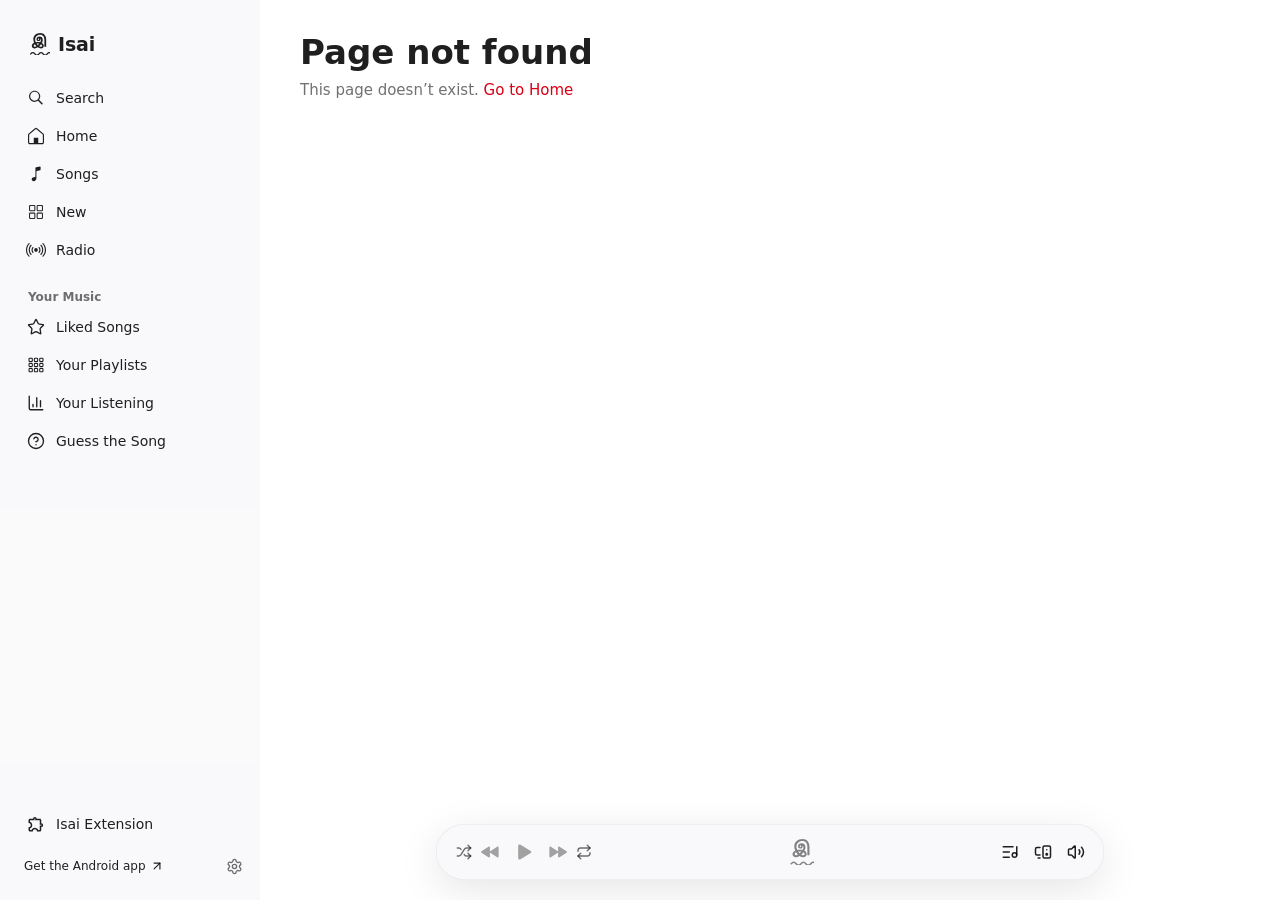
==== index.html @ 5832dcfd "Isai web 2026-10-23 00:16" ====
<!doctype html>
<html lang="en">
  <head>
    <meta http-equiv="Content-Security-Policy" content="default-src 'self'; script-src 'self' 'unsafe-eval'; style-src 'self' 'unsafe-inline' https://fonts.googleapis.com; font-src 'self' https://fonts.gstatic.com data:; img-src 'self' https: data: blob:; media-src 'self' https: data: blob:; connect-src 'self' https: wss: data: blob:; worker-src 'self'; manifest-src 'self'; object-src 'none'; base-uri 'self'; form-action 'self'" />
    <meta charset="UTF-8" />
    <meta name="viewport" content="width=device-width, initial-scale=1, viewport-fit=cover" />
    <meta name="color-scheme" content="light dark" />
    <meta name="theme-color" media="(prefers-color-scheme: dark)" content="#1f1f1f" />
    <meta name="theme-color" media="(prefers-color-scheme: light)" content="#ffffff" />
    <title>Isai</title>
    <link rel="icon" type="image/svg+xml" href="/favicon.svg" />
    <link rel="manifest" href="/manifest.webmanifest" />
    <link rel="apple-touch-icon" href="/apple-touch-icon.png" />
    <!-- DM Sans is the app's typeface (web/docs/apple-music-dom.md, "Font"). -->
    <link rel="preconnect" href="https://fonts.googleapis.com" />
    <link rel="preconnect" href="https://fonts.gstatic.com" crossorigin />
    <link
      rel="stylesheet"
      href="https://fonts.googleapis.com/css2?family=DM+Sans:ital,opsz,wght@0,9..40,400..800;1,9..40,400..800&display=swap"
    />
    <script type="module" crossorigin src="/assets/index-BmEjiTkC.js"></script>
    <link rel="modulepreload" crossorigin href="/assets/rolldown-runtime-BWaJ3C7D.js">
    <link rel="modulepreload" crossorigin href="/assets/dist-BekBpNsK.js">
    <link rel="modulepreload" crossorigin href="/assets/react-BjT6POu5.js">
    <link rel="modulepreload" crossorigin href="/assets/jsx-runtime-lTuChwRC.js">
    <link rel="modulepreload" crossorigin href="/assets/useExtension-DUNFI6ut.js">
    <link rel="modulepreload" crossorigin href="/assets/preload-helper-BLdHbfdN.js">
    <link rel="modulepreload" crossorigin href="/assets/bridge-DQ7b64Ub.js">
    <link rel="modulepreload" crossorigin href="/assets/react-Bv1lLsiI.js">
    <link rel="modulepreload" crossorigin href="/assets/trackLog-BA4Zm8AE.js">
    <link rel="modulepreload" crossorigin href="/assets/innertube-CN1Ocknt.js">
    <link rel="modulepreload" crossorigin href="/assets/api-Z9h-_KIB.js">
    <link rel="modulepreload" crossorigin href="/assets/queries-DYq49MrV.js">
    <link rel="modulepreload" crossorigin href="/assets/react-dom-UioNGCZW.js">
    <link rel="modulepreload" crossorigin href="/assets/edition-DqSXCDIF.js">
    <link rel="modulepreload" crossorigin href="/assets/PageHeader-C6pCsFaG.js">
    <link rel="modulepreload" crossorigin href="/assets/builder-D9g5JYfX.js">
    <link rel="modulepreload" crossorigin href="/assets/dist-Df2w4xOV.js">
    <link rel="modulepreload" crossorigin href="/assets/device-DNnLINBH.js">
    <link rel="modulepreload" crossorigin href="/assets/syncChat-BWKdo7ww.js">
    <link rel="modulepreload" crossorigin href="/assets/deviceFiles-B9itYxlZ.js">
    <link rel="modulepreload" crossorigin href="/assets/session-DkPbuRQI.js">
    <link rel="modulepreload" crossorigin href="/assets/itunesCovers-DrXc4N6b.js">
    <link rel="modulepreload" crossorigin href="/assets/vault-DdfOSHxe.js">
    <link rel="modulepreload" crossorigin href="/assets/remoteConfig-ESijDtoa.js">
    <link rel="modulepreload" crossorigin href="/assets/servers-BzI59NOd.js">
    <link rel="modulepreload" crossorigin href="/assets/groups-DG035CZy.js">
    <link rel="modulepreload" crossorigin href="/assets/libraryIndex-Cix1qabZ.js">
    <link rel="modulepreload" crossorigin href="/assets/tracks-F68sKYoa.js">
    <link rel="modulepreload" crossorigin href="/assets/player-BTY5sIR7.js">
    <link rel="modulepreload" crossorigin href="/assets/middleware-ZXcm-2wU.js">
    <link rel="modulepreload" crossorigin href="/assets/moves-BpI73kBv.js">
    <link rel="modulepreload" crossorigin href="/assets/isaiLibrary-DqVkXSFX.js">
    <link rel="modulepreload" crossorigin href="/assets/library-C-KoUWha.js">
    <link rel="modulepreload" crossorigin href="/assets/moods-DDMQsMny.js">
    <link rel="modulepreload" crossorigin href="/assets/bgm-BNmtYHOV.js">
    <link rel="modulepreload" crossorigin href="/assets/playLog-1j8yDSF-.js">
    <link rel="modulepreload" crossorigin href="/assets/home-CjwKKmZz.js">
    <link rel="modulepreload" crossorigin href="/assets/createLucideIcon-J1f6XgUJ.js">
    <link rel="modulepreload" crossorigin href="/assets/check-CktqT2jm.js">
    <link rel="modulepreload" crossorigin href="/assets/sync-DsJRLhhw.js">
    <link rel="modulepreload" crossorigin href="/assets/connect-3qHmEQGo.js">
    <link rel="modulepreload" crossorigin href="/assets/iconBase-DSIqpqqI.js">
    <link rel="modulepreload" crossorigin href="/assets/trackMatcher-CJU9-2m1.js">
    <link rel="modulepreload" crossorigin href="/assets/api-C-bXkwyz.js">
    <link rel="stylesheet" crossorigin href="/assets/PageHeader-CencFto_.css">
    <link rel="stylesheet" crossorigin href="/assets/index-B-OxbPzr.css">
  </head>
  <body>
    <div id="root"></div>
  </body>
</html>
---- assets/PageHeader-CencFto_.css ----
._header_13h1o_1{margin:0 var(--body-gutter);padding-top:32px}._title_13h1o_6{font:var(--header-emphasized)}
---- assets/index-B-OxbPzr.css ----
._block_h8o6i_1{background-color:var(--skeleton-fill);border-radius:4px;flex-shrink:0;position:relative;overflow:hidden}._block_h8o6i_1:after{content:"";background:linear-gradient(90deg, transparent 0, var(--skeleton-shimmer) 50%, transparent 100%);animation:1.6s ease-in-out infinite _shimmer_h8o6i_1;position:absolute;inset:0;transform:translate(-100%)}@keyframes _shimmer_h8o6i_1{to{transform:translate(100%)}}@media (prefers-reduced-motion:reduce){._block_h8o6i_1:after{animation:none;display:none}}._line_h8o6i_33{align-items:center;display:flex}._header_1e6j4_3{margin:0 var(--body-gutter) 40px;grid-template-columns:auto 1fr;align-items:end;column-gap:34px;padding-top:52px;display:grid}._artwork_1e6j4_12{width:270px}._headings_1e6j4_16{flex-direction:column;padding-bottom:4px;display:flex}._actions_1e6j4_22{gap:12px;margin-top:14px;display:flex}._rows_1e6j4_28{margin:0 var(--body-gutter)}._row_1e6j4_28{border-top:.5px solid var(--labelDivider);grid-template-columns:40px 1fr auto;align-items:center;height:46px;display:grid}._row_1e6j4_28:last-child{border-bottom:.5px solid var(--labelDivider)}._rowArtwork_1e6j4_44{grid-template-columns:52px 1fr auto;height:56px}@media (width<=999.98px){._artwork_1e6j4_12{width:220px}}@media (width<=483.98px){._header_1e6j4_3{grid-template-columns:1fr;justify-items:center;row-gap:16px;padding-top:16px}._headings_1e6j4_16{align-items:center}._artwork_1e6j4_12{width:min(270px,70vw)}}._hero_lra5r_1{aspect-ratio:1165/604;border-radius:0;width:100%;max-height:70vh}._searchField_lra5r_9{padding:12px var(--body-gutter);justify-content:center;display:flex}._categories_lra5r_15{margin:12px var(--body-gutter) 32px;grid-template-columns:repeat(4,1fr);gap:20px;display:grid}@media (width<=999.98px){._categories_lra5r_15{grid-template-columns:repeat(3,1fr)}}@media (width<=606.98px){._categories_lra5r_15{grid-template-columns:repeat(2,1fr)}}._sectionTitle_lra5r_34{margin:12px var(--body-gutter) 0}._section_1y509_8{padding-top:12px}._header_1y509_12{min-height:22px;margin:0 var(--body-gutter);font:var(--title-2-emphasized);align-items:center;display:flex}._body_1y509_20{position:relative}._list_1y509_24{--rows:1;--gap:20px;--row-gap:24px;--xs-width:144px;--cols-s:4;--cols-m:5;--cols-l:6;--cols-xl:6;--n:var(--cols-s);grid-auto-flow:column;grid-template-rows:repeat(var(--rows), max-content);grid-auto-columns:var(--xs-width);column-gap:10px;row-gap:var(--row-gap);padding:15px var(--body-gutter);scroll-padding-inline:var(--body-gutter);overscroll-behavior-x:none;scroll-snap-type:x mandatory;scroll-behavior:smooth;scrollbar-width:none;margin:-15px 0;display:grid;overflow:auto hidden}._list_1y509_24::-webkit-scrollbar{display:none}._list_1y509_24>*{scroll-snap-align:start;min-width:0}@media (width>=1000px){._list_1y509_24{column-gap:var(--gap);grid-auto-columns:calc((100% - (var(--n) - 1) * var(--gap)) / var(--n))}}@media (width>=1260px){._list_1y509_24{--n:var(--cols-m)}}@media (width>=1580px){._list_1y509_24{--n:var(--cols-l)}}@media (width>=1940px){._list_1y509_24{--n:var(--cols-xl)}}@media (prefers-reduced-motion:reduce){._list_1y509_24{scroll-behavior:auto}}._editorial_1y509_95{--xs-width:298px;--cols-s:2;--cols-m:2;--cols-l:3;--cols-xl:3}._square_1y509_104{--xs-width:144px;--cols-s:4;--cols-m:5;--cols-l:6;--cols-xl:6}._tracks_1y509_113{--rows:4;--row-gap:0px;--xs-width:270px;--cols-s:2;--cols-m:3;--cols-l:4;--cols-xl:4}._horizontal_1y509_124{--rows:2;--xs-width:298px;--cols-s:2;--cols-m:3;--cols-l:4;--cols-xl:4}._video_1y509_134{--xs-width:200px;--cols-s:3;--cols-m:4;--cols-l:5;--cols-xl:5}._circle_1y509_143{--xs-width:118px;--cols-s:6;--cols-m:8;--cols-l:10;--cols-xl:10}._square_1ginl_1,._video_1ginl_2,._circle_1ginl_3{flex-direction:column;display:flex}._caption_1ginl_8{flex-direction:column;gap:1px;margin-top:4px;display:flex}._circle_1ginl_3 ._caption_1ginl_8{align-items:center;margin-top:8px}._track_1ginl_20{grid-template-columns:40px 1fr;align-items:center;column-gap:12px;height:55px;padding:7.5px 14px 7.5px 0;display:grid}._trackText_1ginl_29{flex-direction:column;gap:1px;padding:0 4px;display:flex}._editorial_1ginl_36{flex-direction:column;display:flex}._editorialText_1ginl_41{flex-direction:column;margin:1px 0 15px;display:flex}._horizontal_1ginl_47{grid-template-columns:97px 1fr;align-items:center;column-gap:20px;display:grid}._scrim_pd9bo_3{z-index:var(--z-modal);background-color:var(--modalScrimColor);justify-content:center;align-items:flex-start;padding:12vh 16px 16px;animation:.12s ease-out _fade_pd9bo_1;display:flex;position:fixed;inset:0}@keyframes _fade_pd9bo_1{0%{opacity:0}}._panel_pd9bo_21{background-color:var(--pageBG,#1f1f1f);width:min(640px,100%);max-height:70vh;box-shadow:0 10px 40px var(--glassMaterialShadowColor);border-radius:14px;flex-direction:column;display:flex;overflow:hidden}._input_pd9bo_32{border:0;border-bottom:1px solid var(--systemQuaternary);width:100%;color:var(--systemPrimary);font:var(--title-3);background:0 0;outline:none;padding:16px 18px}._list_pd9bo_43{margin:0;padding:6px;list-style:none;overflow-y:auto}._item_pd9bo_50{text-align:left;width:100%;color:var(--systemPrimary);cursor:pointer;border-radius:8px;align-items:center;gap:12px;padding:8px 10px;display:flex}._item_pd9bo_50[aria-selected=true]{background-color:var(--keyColor);color:#fff}._item_pd9bo_50[aria-selected=true] ._kind_pd9bo_67,._item_pd9bo_50[aria-selected=true] ._sub_pd9bo_68{color:#fffc}._text_pd9bo_72{flex-direction:column;flex:1;min-width:0;display:flex}._title_pd9bo_79{font:var(--body);white-space:nowrap;text-overflow:ellipsis;overflow:hidden}._sub_pd9bo_68{font:var(--callout);color:var(--systemSecondary);white-space:nowrap;text-overflow:ellipsis;overflow:hidden}._kind_pd9bo_67{font:var(--footnote);color:var(--systemSecondary);flex:none}._hint_pd9bo_100{font:var(--footnote);color:var(--systemSecondary);padding:8px 16px 12px}._app_8i7l4_1{grid-template-rows:minmax(0,1fr) auto;height:100%;display:grid}._stage_8i7l4_7{min-height:0;position:relative;overflow:hidden}._scroll_8i7l4_15{padding-left:var(--web-navigation-width);scrollbar-gutter:stable;position:absolute;inset:0;overflow:hidden auto}._scroll_8i7l4_15[data-tint]{background-color:var(--page-tint);transition:background-color .3s ease-in}._scroll_8i7l4_15[data-tint=dark]{--systemPrimary:#ffffffeb;--systemSecondary:color-mix(in srgb, #fff 64%, var(--page-tint));--systemTertiary:color-mix(in srgb, #fff 40%, var(--page-tint));--labelDivider:#ffffff1f;--tracklistHoverColor:#ffffff14;--systemQuinary:#ffffff12;--systemQuaternary:#ffffff24;--button-pill-color:#000;--button-pill-background-color:#fff;--genericJoeColor:color-mix(in srgb, #fff 10%, var(--page-tint))}._scroll_8i7l4_15[data-tint=light]{--systemPrimary:#000000e0;--systemSecondary:color-mix(in srgb, #000 60%, var(--page-tint));--systemTertiary:color-mix(in srgb, #000 40%, var(--page-tint));--labelDivider:#0000001f;--tracklistHoverColor:#00000012;--systemQuinary:#0000000f;--systemQuaternary:#00000024;--button-pill-color:#fff;--button-pill-background-color:#000;--genericJoeColor:color-mix(in srgb, #000 8%, var(--page-tint));color:var(--systemPrimary)}._content_8i7l4_57{min-height:100%;padding-bottom:calc(var(--player-pill-height) + var(--player-bottom-offset) + 40px)}@media (width<=483.98px){._scroll_8i7l4_15{padding-left:0;padding-top:var(--mobile-top-bar-height)}}._banner_1pcxo_1{background-color:var(--keyColorBG);color:#fff;min-height:71px;z-index:var(--z-web-chrome);align-items:center;gap:16px;padding:12px 30px;display:flex;position:relative}._text_1pcxo_13{flex:1;min-width:0}._title_1pcxo_18{font:700 17px / 22px var(--font-family)}._detail_1pcxo_22{font:var(--callout-medium);opacity:.9;margin-top:2px}._action_1pcxo_28{flex-shrink:0}._button_1pcxo_32{border-radius:var(--radius-pill);color:#000;height:32px;font:var(--body-emphasized);white-space:nowrap;background-color:#fff;align-items:center;padding:0 16px;display:inline-flex}._button_1pcxo_32:hover{background-color:#ffffffe0}._close_1pcxo_48{color:#fff;opacity:.85;border-radius:50%;place-items:center;width:28px;height:28px;margin-right:-14px;display:grid}._close_1pcxo_48:hover{opacity:1;background-color:#ffffff26}@media (width<=483.98px){._banner_1pcxo_1{padding:12px 16px 12px 20px}._title_1pcxo_18{font:700 15px / 20px var(--font-family)}}._bar_1t5d0_1{display:none}@media (width<=483.98px){._bar_1t5d0_1{height:var(--mobile-top-bar-height);z-index:calc(var(--z-web-chrome) - 2);background-color:var(--glassMaterialBackground);-webkit-backdrop-filter:var(--glassMaterialBackdropFilter);grid-template-columns:44px 1fr 44px;align-items:center;padding:0 14px;display:grid;position:absolute;inset:0 0 auto}}._menu_1t5d0_21{border-radius:50%;place-items:center;width:44px;height:44px;display:grid}._logo_1t5d0_29{font:700 16px / 20px var(--font-family);justify-self:center;align-items:center;gap:6px;display:inline-flex}._mark_1t5d0_37{color:var(--systemPrimary)}._spacer_1t5d0_41{width:44px}._picker_qr38m_1{display:grid;position:relative}._popover_qr38m_6{z-index:2;isolation:isolate;flex-direction:column;gap:2px;width:280px;padding:8px;display:flex;position:absolute;bottom:calc(100% + 10px);right:-12px}._popover_qr38m_6:before{content:"";z-index:-1;background-color:var(--systemStandardThickMaterialSover);-webkit-backdrop-filter:saturate(2.2)blur(32px);box-shadow:0 0 0 .5px var(--vibrantDivider), 0 10px 40px var(--glassMaterialShadowColor);border-radius:12px;position:absolute;inset:0}._heading_qr38m_33{font:600 12px / 16px var(--font-family);color:var(--systemSecondary);padding:4px 8px 6px}._row_qr38m_39{text-align:start;width:100%;color:var(--systemPrimary);border-radius:8px;align-items:center;gap:10px;padding:8px;display:flex}._row_qr38m_39:hover{background-color:var(--systemQuinary,#7f7f7f1f)}._row_qr38m_39[aria-checked=true]{color:var(--keyColor)}._text_qr38m_58{flex-direction:column;flex:1;min-width:0;display:flex}._name_qr38m_65,._detail_qr38m_66{white-space:nowrap;text-overflow:ellipsis;overflow:hidden}._name_qr38m_65{font:600 13px / 17px var(--font-family)}._detail_qr38m_66{font:400 12px / 16px var(--font-family);color:var(--systemSecondary)}._empty_qr38m_81,._error_qr38m_82{font:400 12px / 16px var(--font-family);color:var(--systemSecondary);margin:0;padding:6px 8px 4px}._error_qr38m_82{color:var(--keyColor)}._test_qr38m_93{border-top:.5px solid var(--vibrantDivider);flex-direction:column;gap:4px;margin-top:4px;padding:8px 8px 4px;display:flex}._testButton_qr38m_102{font:600 12px / 16px var(--font-family);color:var(--keyColor);align-self:flex-start}._testButton_qr38m_102:disabled{color:var(--systemSecondary)}._result_qr38m_112{font:400 12px / 16px var(--font-family);color:var(--systemSecondary)}._empty_1l5zu_1{height:100%;color:var(--systemTertiary);place-items:center;display:grid}._lcd_1l5zu_8{grid-template-columns:34px minmax(0,1fr);align-items:center;column-gap:8px;height:100%;padding-bottom:6px;display:grid;position:relative}._artwork_1l5zu_18{background-color:var(--genericJoeColor);border-radius:6px;width:34px;height:34px;overflow:hidden}._artwork_1l5zu_18 img{object-fit:cover;opacity:0;width:100%;height:100%;transition:opacity .2s ease-in}._artwork_1l5zu_18 img[data-loaded]{opacity:1}._meta_1l5zu_38{flex-direction:column;min-width:0;display:flex}._title_1l5zu_44,._subtitle_1l5zu_45{white-space:nowrap;text-overflow:ellipsis;overflow:hidden}._title_1l5zu_44{font:600 13px / 16px var(--font-family)}._subtitle_1l5zu_45{font:var(--callout-medium);color:var(--systemSecondary)}._error_1l5zu_60{color:var(--keyColor)}._scrubber_1l5zu_65{cursor:pointer;touch-action:none;height:14px;position:absolute;bottom:0;left:0;right:0}._progress_1l5zu_75{background-color:var(--systemQuaternary);border-radius:1px;height:2px;transition:height .1s ease-in,left .1s ease-in,right .1s ease-in;position:absolute;bottom:6px;left:0;right:0;overflow:hidden}._track_1l5zu_90{--progress:0;transform-origin:0;width:100%;height:100%;transform:scaleX(var(--progress));background-color:var(--systemSecondary)}._lcd_1l5zu_8:hover ._progress_1l5zu_75,._scrubber_1l5zu_65[data-dragging] ._progress_1l5zu_75{height:4px;bottom:5px;left:34px;right:34px}._time_1l5zu_112{width:30px;font:500 10px / 12px var(--font-family);font-variant-numeric:tabular-nums;color:var(--systemSecondary);opacity:0;pointer-events:none;transition:opacity .1s ease-in;position:absolute;bottom:2px}._elapsed_1l5zu_124{text-align:start;left:0}._remaining_1l5zu_129{text-align:end;right:0}._lcd_1l5zu_8:hover ._time_1l5zu_112,._scrubber_1l5zu_65[data-dragging] ._time_1l5zu_112{opacity:1}._badge_1l5zu_140{letter-spacing:.02em;vertical-align:1px;color:var(--systemSecondary);white-space:nowrap;border:1px solid;border-radius:3px;margin-inline-start:6px;padding:0 4px;font-size:9px;font-weight:600;line-height:13px;display:inline-block}._bar_16f4w_1{left:var(--web-navigation-width);right:0;bottom:var(--player-bottom-offset);z-index:calc(var(--z-web-chrome) - 1);pointer-events:none;transition:padding-inline-end var(--duration-panel) var(--ease-out-panel);justify-content:center;padding:0 20px;display:flex;position:absolute}._bar_16f4w_1[data-panel-open=true]{padding-inline-end:calc(var(--side-panel-width) + 20px)}._pill_16f4w_19{width:min(668px,100%);height:var(--player-pill-height);border-radius:var(--radius-pill);pointer-events:auto;isolation:isolate;grid-template-columns:152px minmax(180px,427px) minmax(57px,auto);align-items:center;padding:0 16px;display:grid;position:relative}._pill_16f4w_19:before,._pill_16f4w_19:after{content:"";border-radius:inherit;pointer-events:none;position:absolute;inset:0}._pill_16f4w_19:before{z-index:-1;background-color:var(--glassMaterialBackground);-webkit-backdrop-filter:saturate(2.2)blur(16px);box-shadow:0 10px 40px var(--glassMaterialShadowColor)}._pill_16f4w_19:after{box-shadow:inset .5px .5px 0 var(--glassMaterialInnerStroke), inset .5px -.5px 0 var(--glassMaterialInnerStroke), inset -.5px .5px 0 var(--glassMaterialInnerStroke), inset -.5px -.5px 0 var(--glassMaterialInnerStroke);opacity:var(--glassMaterialInnerStrokeAlpha)}._controls_16f4w_59{justify-content:space-between;align-items:center;padding-right:8px;display:flex}._main_16f4w_66{align-items:center;gap:6px;display:flex}._controls_16f4w_59 button{color:var(--systemPrimary);border-radius:6px;place-items:center;display:grid}._controls_16f4w_59 button:disabled{opacity:.4}._small_16f4w_83{width:24px;height:24px;color:var(--systemSecondary)!important}._small_16f4w_83[aria-pressed=true]{color:var(--keyColor)!important}._skip_16f4w_94,._play_16f4w_99{width:28px;height:28px}._lcd_16f4w_104{min-width:0;height:100%;padding:0 16px}._actions_16f4w_110{justify-content:flex-end;align-items:center;gap:9px;display:flex}._action_16f4w_110{width:24px;height:28px;color:var(--systemPrimary);border-radius:4px;place-items:center;display:grid}._action_16f4w_110[aria-pressed=true]{color:var(--keyColor)}._volume_16f4w_131{display:grid;position:relative}._volumePopover_16f4w_136{padding:12px 14px 14px;position:absolute;bottom:100%;right:-12px}._volumePopover_16f4w_136:before{content:"";z-index:-1;background-color:var(--systemStandardThickMaterialSover);-webkit-backdrop-filter:saturate(2.2)blur(32px);box-shadow:0 0 0 .5px var(--vibrantDivider), 0 10px 40px var(--glassMaterialShadowColor);border-radius:12px;position:absolute;inset:0 0 4px}._slider_16f4w_157{appearance:none;cursor:pointer;background:0 0;width:120px;height:16px;margin:0;display:block}._slider_16f4w_157::-webkit-slider-runnable-track{background:linear-gradient(to right, var(--systemPrimary) var(--fill), var(--systemQuaternary) var(--fill));border-radius:2px;height:4px}._slider_16f4w_157::-moz-range-track{background:linear-gradient(to right, var(--systemPrimary) var(--fill), var(--systemQuaternary) var(--fill));border-radius:2px;height:4px}._slider_16f4w_157::-webkit-slider-thumb{appearance:none;background:#fff;border-radius:50%;width:12px;height:12px;margin-top:-4px;box-shadow:0 0 2px #0006}._slider_16f4w_157::-moz-range-thumb{background:#fff;border:0;border-radius:50%;width:12px;height:12px;box-shadow:0 0 2px #0006}._lcd_16f4w_104[data-openable]{cursor:pointer}._mini_16f4w_203{display:none}@media (width<=483.98px){._bar_16f4w_1{padding:0 8px;left:0}._pill_16f4w_19{display:none}._mini_16f4w_203{pointer-events:auto;isolation:isolate;border-radius:14px;align-items:center;gap:4px;width:100%;height:56px;padding:0 6px 0 8px;display:flex;position:relative}._mini_16f4w_203:before{content:"";z-index:-1;border-radius:inherit;background-color:var(--glassMaterialBackground);-webkit-backdrop-filter:saturate(2.2)blur(16px);box-shadow:0 10px 40px var(--glassMaterialShadowColor);position:absolute;inset:0}}._miniOpen_16f4w_243{text-align:start;min-width:0;color:var(--systemPrimary);flex:1;align-items:center;gap:10px;display:flex}._miniArt_16f4w_253{background-color:var(--genericJoeColor);border-radius:6px;flex:none;width:40px;height:40px;overflow:hidden}._miniArt_16f4w_253 img{object-fit:cover;width:100%;height:100%}._miniText_16f4w_268{flex-direction:column;min-width:0;display:flex}._miniTitle_16f4w_274,._miniArtist_16f4w_275{white-space:nowrap;text-overflow:ellipsis;overflow:hidden}._miniTitle_16f4w_274{font:600 14px / 18px var(--font-family)}._miniArtist_16f4w_275{font:var(--callout);color:var(--systemSecondary)}._miniButton_16f4w_290{width:40px;height:40px;color:var(--systemPrimary);border-radius:50%;flex:none;place-items:center;display:grid}._miniButton_16f4w_290:disabled{opacity:.4}._scrim_px8f6_3{z-index:calc(var(--z-contextual-menus) - 1);position:fixed;inset:0}._menu_px8f6_9{z-index:var(--z-contextual-menus);background-color:var(--systemStandardThickMaterialSover);-webkit-backdrop-filter:saturate(2.2)blur(32px);min-width:185px;max-width:300px;box-shadow:0 0 0 .5px var(--vibrantDivider), 0 10px 40px var(--glassMaterialShadowColor);border-radius:10px;padding:5px;animation:.12s ease-out _menuIn_px8f6_1;position:fixed;overflow-y:auto}@keyframes _menuIn_px8f6_1{0%{opacity:0;transform:scale(.97)}}._item_px8f6_33{width:100%;min-height:28px;font:400 13px / 16px var(--font-family);color:var(--systemPrimary);text-align:start;border-radius:5px;align-items:center;gap:8px;padding:4px 8px;display:flex}._item_px8f6_33:hover:not(:disabled),._item_px8f6_33:focus-visible{background-color:var(--systemQuinary);outline:none}._item_px8f6_33:disabled{color:var(--systemTertiary)}._item_px8f6_33[data-destructive]{color:var(--contextMenuOverrideTextColor)}._check_px8f6_60{width:14px;color:var(--keyColor);flex:none;place-items:center;display:inline-grid}._icon_px8f6_68{width:20px;color:var(--systemSecondary);flex:none;place-items:center;display:inline-grid}._label_px8f6_76{text-overflow:ellipsis;white-space:nowrap;flex:1;min-width:0;overflow:hidden}._trailing_px8f6_84{color:var(--systemSecondary);flex:none}._separator_px8f6_89{border-top:.5px solid var(--vibrantDivider);margin:5px 8px}._header_px8f6_94{font:600 11px / 14px var(--font-family);color:var(--systemSecondary);padding:6px 8px 4px}._scrim_1i5ho_3{z-index:var(--z-modal);background-color:var(--modalScrimColor);place-items:center;animation:.15s ease-out _fade_1i5ho_1;display:grid;position:fixed;inset:0}@keyframes _fade_1i5ho_1{0%{opacity:0}}._dialog_1i5ho_19{background-color:var(--pageBG,#1f1f1f);width:min(520px,100vw - 32px);max-height:min(720px,100vh - 48px);box-shadow:0 10px 40px var(--glassMaterialShadowColor);border-radius:14px;flex-direction:column;animation:.2s ease-out _zoom_1i5ho_1;display:flex}@keyframes _zoom_1i5ho_1{0%{transform:scale(.97)}}._header_1i5ho_36{justify-content:space-between;align-items:center;padding:18px 20px 8px;display:flex}._header_1i5ho_36 h2{font:var(--title-2-emphasized)}._close_1i5ho_47{background-color:var(--modalCloseButtonBGColor,#333336);width:30px;height:30px;color:var(--systemSecondary);border-radius:50%;place-items:center;display:grid}._body_1i5ho_57{padding:0 20px 20px;overflow-y:auto}._section_1i5ho_62{font:var(--subhead-emphasized);text-transform:uppercase;color:var(--systemSecondary);margin:18px 4px 6px}._note_1i5ho_69{font:var(--callout);color:var(--systemSecondary);margin:0 4px 8px}._group_1i5ho_75{background-color:var(--systemQuinary);border-radius:10px;overflow:hidden}._row_1i5ho_81{align-items:center;gap:8px;padding:8px 10px 8px 12px;display:flex}._row_1i5ho_81+._row_1i5ho_81{border-top:.5px solid var(--labelDivider)}._toggle_1i5ho_92{cursor:pointer;flex:1;align-items:center;gap:10px;min-width:0;display:flex}._toggle_1i5ho_92 input{accent-color:var(--keyColor);width:16px;height:16px}._text_1i5ho_107{flex-direction:column;min-width:0;display:flex}._name_1i5ho_113{font:var(--body-emphasized)}._detail_1i5ho_117{font:var(--callout);color:var(--systemSecondary);text-overflow:ellipsis;white-space:nowrap;overflow:hidden}._moves_1i5ho_125{gap:2px;display:flex}._moves_1i5ho_125 button{width:26px;height:26px;color:var(--systemSecondary);border-radius:6px;place-items:center;display:grid}._moves_1i5ho_125 button:hover:not(:disabled){background-color:var(--systemQuaternary)}._moves_1i5ho_125 button:disabled{opacity:.3}._access_1i5ho_147{align-items:center;gap:12px;display:flex}._button_1i5ho_153{background-color:var(--keyColor);color:#fff;font:var(--callout-emphasized);border-radius:14px;flex:none;padding:6px 14px}._input_1i5ho_162{background-color:var(--systemQuinary);width:100%;color:var(--systemPrimary);font:var(--body);border:0;border-radius:10px;padding:8px 12px}._reset_1i5ho_172{font:var(--callout-emphasized);color:var(--keyColor);margin-top:18px}._frame_4bcwu_1{background-color:var(--genericJoeColor);isolation:isolate;width:100%;position:relative;overflow:hidden}._frame_4bcwu_1:after{content:"";border-radius:inherit;pointer-events:none;box-shadow:inset .5px .5px 0 var(--containerInnerStroke), inset .5px -.5px 0 var(--containerInnerStroke), inset -.5px .5px 0 var(--containerInnerStroke), inset -.5px -.5px 0 var(--containerInnerStroke);opacity:var(--containerInnerStrokeAlpha);position:absolute;inset:0}._image_4bcwu_23{object-fit:cover;opacity:0;width:100%;height:100%;transition:opacity .25s ease-in;position:absolute;inset:0}._image_4bcwu_23[data-loaded]{opacity:1}._header_gayut_3{align-items:center;gap:6px;padding:23px 20px 12px;display:flex}._heading_gayut_10{font:var(--title-2-emphasized);flex:1}._clear_gayut_15{font:400 15px / 20px var(--font-family);color:var(--keyColor);margin-right:4px}._autoplay_gayut_21,._options_gayut_22{width:28px;height:28px;color:var(--systemSecondary);border-radius:6px;place-items:center;display:grid}._autoplay_gayut_21:hover,._options_gayut_22:hover{background-color:var(--systemQuinary)}._autoplay_gayut_21[aria-pressed=true]{color:var(--keyColor)}._from_gayut_40{font:var(--callout);color:var(--systemSecondary);text-overflow:ellipsis;white-space:nowrap;padding:0 20px 8px;overflow:hidden}._scroll_gayut_49{scrollbar-width:thin;flex:1;min-height:0;padding:0 8px 120px;overflow-y:auto}._list_gayut_57{flex-direction:column;display:flex}._section_gayut_62{font:var(--callout-emphasized);align-items:center;gap:6px;margin:18px 10px 2px;display:flex}._sectionDetail_gayut_70{font:var(--callout);color:var(--systemSecondary);margin:0 10px 8px}._row_gayut_77{border-radius:6px;grid-template-columns:40px minmax(0,1fr) 40px;align-items:center;column-gap:12px;height:55px;padding:0 10px;display:grid;position:relative}._row_gayut_77:hover{background-color:var(--systemQuinary)}._row_gayut_77[data-dragging]{opacity:.4}._row_gayut_77[data-over]:before{content:"";border-top:2px solid var(--keyColor);position:absolute;top:-1px;left:10px;right:10px}._art_gayut_105{width:40px;height:40px;position:relative}._remove_gayut_112{background-color:var(--systemStandardThickMaterialSover);-webkit-backdrop-filter:blur(10px);backdrop-filter:blur(10px);width:22px;height:22px;color:var(--systemPrimary);border-radius:50%;place-items:center;display:none;position:absolute;top:-6px;left:-6px;box-shadow:0 1px 3px #0004}._row_gayut_77:hover ._remove_gayut_112{display:grid}._text_gayut_131{text-align:start;flex-direction:column;min-width:0;display:flex}._title_gayut_138,._subtitle_gayut_139{text-overflow:ellipsis;white-space:nowrap;font:400 13px / 16px var(--font-family);overflow:hidden}._title_gayut_138{color:var(--systemPrimary)}._subtitle_gayut_139{color:var(--systemSecondary)}._end_gayut_154{place-items:center end;display:grid;position:relative}._duration_gayut_160{font:400 13px / 16px var(--font-family);font-variant-numeric:tabular-nums;color:var(--systemSecondary)}._more_gayut_166{width:28px;height:28px;color:var(--keyColor);border-radius:50%;place-items:center;margin:auto 0;display:none;position:absolute;inset:0 0 0 auto}._row_gayut_77:hover ._more_gayut_166,._more_gayut_166[data-open]{display:grid}._row_gayut_77:hover ._duration_gayut_160{visibility:hidden}._row_gayut_77:has(._more_gayut_166[data-open]) ._duration_gayut_160{visibility:hidden}._empty_gayut_188{text-align:center;font:var(--callout);color:var(--systemSecondary);flex-direction:column;flex:1;justify-content:center;align-items:center;gap:12px;padding:0 24px 80px;display:flex}._emptyTitle_gayut_201{font:var(--callout-emphasized)}._view_o1faw_3{z-index:calc(var(--z-contextual-menus) - 2);isolation:isolate;color:#ffffffeb;background-color:var(--np-tint);--lightningcss-light: ;--lightningcss-dark:initial;color-scheme:dark;--systemPrimary:#ffffffeb;--systemSecondary:#ffffffa3;--systemTertiary:#fff6;--systemQuaternary:#ffffff1a;--systemQuinary:#ffffff0d;--keyColor:#fa586a;--labelDivider:#ffffff1a;--vibrantDivider:#ebebf530;--tracklistHoverColor:#ffffff0f;--glassMaterialBackground:#0000002e;--systemStandardThickMaterialSover:#282828e6;flex-direction:column;transition:transform .12s ease-out;animation:.28s cubic-bezier(.2,.8,.2,1) _rise_o1faw_1;display:flex;position:fixed;inset:0;overflow:clip}@keyframes _rise_o1faw_1{0%{transform:translateY(100%)}}._backdrop_o1faw_39{z-index:-2;object-fit:cover;filter:blur(60px)saturate(1.4);opacity:.7;width:120%;height:120%;position:absolute;inset:-10%}._scrim_o1faw_50{z-index:-1;background:linear-gradient(#0000004d 0%,#00000080 60%,#000000a6 100%);position:absolute;inset:0}._header_o1faw_57{touch-action:none;z-index:1;flex:none;grid-template-columns:44px 1fr 44px;align-items:center;padding:14px 18px 4px;display:grid;position:relative}._from_o1faw_68{text-align:center;flex-direction:column;align-items:center;min-width:0;display:flex}._fromLabel_o1faw_76{font:600 11px / 14px var(--font-family);letter-spacing:.06em;text-transform:uppercase;color:#ffffffa3}._fromTitle_o1faw_83{white-space:nowrap;text-overflow:ellipsis;max-width:100%;font:var(--title-3-emphasized);overflow:hidden}._icon_o1faw_91{color:#ffffffeb;border-radius:50%;place-items:center;width:40px;height:40px;display:grid}button._icon_o1faw_91:hover{background-color:#ffffff14}._icon_o1faw_91[aria-pressed=true]{color:var(--keyColor)}._body_o1faw_108{flex:1;grid-template-columns:minmax(320px,1fr) minmax(340px,1fr);gap:clamp(24px,5vw,80px);min-height:0;padding:8px clamp(24px,6vw,96px) 28px;display:grid}._player_o1faw_117{flex-direction:column;justify-content:center;justify-self:end;gap:18px;width:100%;max-width:520px;min-height:0;display:flex}._artwork_o1faw_128{aspect-ratio:1;color:#fff6;background-color:#ffffff14;border-radius:12px;flex:none;align-self:center;place-items:center;width:max(120px,min(100%,56vh,100dvh - 400px));display:grid;overflow:hidden;box-shadow:0 24px 60px #0006}._artwork_o1faw_128 img{object-fit:cover;width:100%;height:100%}._meta_o1faw_149{align-items:flex-start;gap:12px;display:flex}._text_o1faw_155{flex:1;min-width:0}._title_o1faw_160{white-space:nowrap;text-overflow:ellipsis;font:var(--large-title-emphasized);margin:0;overflow:hidden}._artist_o1faw_168{white-space:nowrap;text-overflow:ellipsis;font:var(--title-2);color:#ffffffb8;margin:2px 0 0;overflow:hidden}._error_o1faw_177{color:var(--keyColor)}._detail_o1faw_181{font:600 11px / 14px var(--font-family);letter-spacing:.03em;color:#ffffff8c;margin:6px 0 0}._hit_o1faw_189{cursor:pointer;touch-action:none;padding:8px 0}._line_o1faw_195{background-color:#fff3;border-radius:2px;height:4px;transition:height .1s ease-in;overflow:hidden}._scrubber_o1faw_203[data-dragging] ._line_o1faw_195,._hit_o1faw_189:hover ._line_o1faw_195{height:8px}._fill_o1faw_208{--progress:0;transform-origin:0;height:100%;transform:scaleX(var(--progress));background-color:#ffffffeb}._times_o1faw_216{font:500 11px / 14px var(--font-family);font-variant-numeric:tabular-nums;color:#ffffff8c;justify-content:space-between;display:flex}._transport_o1faw_224{justify-content:space-between;align-items:center;padding:0 4px;display:flex}._transport_o1faw_224 button{color:#ffffffeb;border-radius:50%;place-items:center;display:grid}._transport_o1faw_224 button:disabled{opacity:.4}._toggle_o1faw_242{width:40px;height:40px;color:#ffffffa3!important}._toggle_o1faw_242[aria-pressed=true]{color:var(--keyColor)!important}._skip_o1faw_252{width:56px;height:56px}._play_o1faw_117{background-color:#ffffffeb;width:68px;height:68px;color:#000000e0!important}._footer_o1faw_264{justify-content:space-between;align-items:center;gap:16px;display:flex}._volume_o1faw_271{flex:1;align-items:center;gap:6px;max-width:260px;display:flex}._slider_o1faw_279{appearance:none;cursor:pointer;background:0 0;flex:1;height:16px;margin:0}._slider_o1faw_279::-webkit-slider-runnable-track{background:linear-gradient(to right, #ffffffeb var(--fill), #fff3 var(--fill));border-radius:2px;height:4px}._slider_o1faw_279::-moz-range-track{background:linear-gradient(to right, #ffffffeb var(--fill), #fff3 var(--fill));border-radius:2px;height:4px}._slider_o1faw_279::-webkit-slider-thumb{appearance:none;background:#fff;border-radius:50%;width:12px;height:12px;margin-top:-4px}._slider_o1faw_279::-moz-range-thumb{background:#fff;border:0;border-radius:50%;width:12px;height:12px}._paneButtons_o1faw_318{gap:4px;display:none}._pane_o1faw_318{background-color:#0000002e;border-radius:16px;flex-direction:column;width:100%;max-width:560px;min-height:0;display:flex;overflow:hidden}._tabs_o1faw_334{background-color:#ffffff14;border-radius:10px;flex:none;gap:4px;margin:12px 12px 0;padding:3px;display:flex}._tabs_o1faw_334 button{font:var(--callout-emphasized);color:#ffffffa3;border-radius:8px;flex:1;padding:6px 0}._tabs_o1faw_334 button[aria-selected=true]{color:#ffffffeb;background-color:#ffffff29}._paneBody_o1faw_357{isolation:isolate;flex-direction:column;flex:1;min-height:0;display:flex;position:relative}@media (width<=899.98px){._body_o1faw_108{grid-template-rows:minmax(0,1fr);grid-template-columns:1fr;padding:4px 20px 20px}._player_o1faw_117{justify-content:flex-end;justify-self:center}._paneButtons_o1faw_318{display:flex}._pane_o1faw_318{display:none}._view_o1faw_3[data-pane] ._body_o1faw_108{grid-template-rows:minmax(0,1fr) auto;gap:12px}._view_o1faw_3[data-pane] ._pane_o1faw_318{grid-row:1;justify-self:center;display:flex}._view_o1faw_3[data-pane] ._player_o1faw_117{grid-row:2;gap:10px}._view_o1faw_3[data-pane] ._artwork_o1faw_128,._view_o1faw_3[data-pane] ._tabs_o1faw_334{display:none}}@media (width<=483.98px){._title_o1faw_160{font:var(--title-1-emphasized)}._volume_o1faw_271{max-width:none}}@media (prefers-reduced-motion:reduce){._view_o1faw_3{animation:none}}._panel_1geog_1{width:var(--side-panel-width);z-index:var(--z-web-chrome);background-color:var(--glassMaterialBackground);-webkit-backdrop-filter:var(--glassMaterialBackdropFilter);box-shadow:0 10px 40px var(--glassMaterialShadowColor);animation:_slide-in_1geog_1 var(--duration-panel) var(--ease-out-panel) forwards;flex-direction:column;display:flex;position:absolute;top:0;bottom:0;right:0}@keyframes _slide-in_1geog_1{0%{transform:translate(100%)}}._header_1geog_23{align-items:center;padding:23px 20px 12px;display:flex}._title_1geog_29{font:var(--title-2-emphasized);padding-inline-end:10px}._empty_1geog_34{text-align:center;font:var(--callout);color:var(--systemSecondary);flex-direction:column;flex:1;justify-content:center;align-items:center;gap:12px;padding:0 24px 80px;display:flex}._emptyTitle_1geog_47{font:var(--callout-emphasized)}@media (width<=483.98px){._panel_1geog_1{width:100%}}._pill_10g96_2{background-color:var(--keyColor);color:#fff;font:600 13px / 18px var(--font-family);border-radius:16px;align-self:flex-start;padding:5px 14px}._pill_10g96_2:hover{filter:brightness(1.08)}._pill_10g96_2:disabled{opacity:.6}._account_10g96_20{border-radius:var(--radius-nav-item);width:100%;min-width:0;font:var(--body-reduced);color:var(--systemPrimary);text-align:start;align-items:center;gap:8px;padding:6px 4px;display:flex}._account_10g96_20:hover,._account_10g96_20[aria-expanded=true]{background-color:var(--systemQuinary)}._avatar_10g96_38{object-fit:cover;background-color:var(--systemQuinary);font:600 11px / 1 var(--font-family);color:var(--systemSecondary);border-radius:50%;flex:none;place-items:center;display:inline-grid}._name_10g96_49{text-overflow:ellipsis;white-space:nowrap;flex:1;min-width:0;overflow:hidden}._chevron_10g96_57{color:var(--systemSecondary);flex:none}._nav_1ilml_1{width:var(--web-navigation-width);z-index:var(--z-web-chrome);background-color:var(--glassMaterialBackground);-webkit-backdrop-filter:var(--glassMaterialBackdropFilter);flex-direction:column;display:flex;position:absolute;inset:0 auto 0 0}._header_1ilml_13{align-items:center;height:72px;margin:8px 0 0 8px;padding:0 20px;display:flex}._logo_1ilml_21{border-radius:6px;align-items:center;gap:8px;display:inline-flex}._mark_1ilml_28{color:var(--systemPrimary)}._wordmark_1ilml_34{font:700 19px / 24px var(--font-family);letter-spacing:-.01em}._scroll_1ilml_39{scrollbar-width:none;flex:1;min-height:0;padding:0 12px 0 20px;overflow-y:auto}._list_1ilml_47{flex-direction:column;display:flex}._item_1ilml_52{border-radius:var(--radius-nav-item);height:36px;font:var(--body-reduced);color:var(--systemPrimary);align-items:center;gap:8px;margin-bottom:2px;padding:4px;display:flex}._item_1ilml_52:hover{background-color:var(--systemQuinary)}._icon_1ilml_68{width:24px;height:24px;color:var(--systemPrimary);flex:none;place-items:center;display:inline-grid}._label_1ilml_79{text-overflow:ellipsis;white-space:nowrap;min-width:0;overflow:hidden}._badge_1ilml_86{background-color:var(--keyColor);color:#fff;font:600 11px / 14px var(--font-family);border-radius:10px;margin-left:auto;padding:2px 7px}._item_1ilml_52[aria-current=page]{background-color:var(--navSidebarSelectedState)}._item_1ilml_52[aria-current=page] ._icon_1ilml_68{color:var(--keyColor)}._footer_1ilml_103{flex-direction:column;gap:8px;padding:12px 12px 20px 20px;display:flex}._footerLink_1ilml_110{font:var(--callout);color:var(--systemPrimary);align-items:center;gap:4px;padding-inline-start:4px;display:inline-flex}._footerLink_1ilml_110:hover{text-decoration:underline}._scrim_1ilml_123{display:none}@media (width<=483.98px){._nav_1ilml_1{width:min(300px,82vw);transition:transform var(--duration-panel) var(--ease-out-panel);box-shadow:0 10px 40px var(--glassMaterialShadowColor);transform:translate(-100%)}._nav_1ilml_1[data-open=true]{transform:none}._scrim_1ilml_123{z-index:calc(var(--z-web-chrome) - 1);background-color:var(--modalScrimColor);display:block;position:absolute;inset:0}}._sectionHeader_1ilml_150{font:600 12px / 15px var(--font-family);color:var(--systemSecondary);margin-top:16px;padding:4px 8px}._footerRow_1ilml_158{justify-content:space-between;align-items:center;display:flex}._settings_1ilml_164{width:28px;height:28px;color:var(--systemSecondary);border-radius:8px;place-items:center;display:grid}._settings_1ilml_164:hover,._settings_1ilml_164.active{color:var(--systemPrimary);background-color:var(--systemQuinary)}:root{--font-family:"DM Sans", system-ui, -apple-system, "Segoe UI", Roboto, "Helvetica Neue", Arial, sans-serif;--header-emphasized:700 34px / 40px var(--font-family);--large-title:400 26px / 32px var(--font-family);--large-title-emphasized:700 26px / 32px var(--font-family);--title-1-emphasized:700 22px / 26px var(--font-family);--title-2:400 17px / 22px var(--font-family);--title-2-emphasized:700 17px / 22px var(--font-family);--title-3:400 15px / 20px var(--font-family);--title-3-emphasized:600 15px / 20px var(--font-family);--body:400 13px / 16px var(--font-family);--body-emphasized:600 13px / 16px var(--font-family);--body-tall:400 13px / 18px var(--font-family);--headline:700 13px / 16px var(--font-family);--body-reduced:400 14px / 20px var(--font-family);--callout:400 12px / 15px var(--font-family);--callout-medium:500 12px / 15px var(--font-family);--callout-emphasized:600 12px / 15px var(--font-family);--subhead-emphasized:600 11px / 14px var(--font-family);--caption-2:500 10px / 13px var(--font-family);--footnote:400 11px / 14px var(--font-family);--web-navigation-width:260px;--body-gutter:25px;--player-pill-height:56px;--player-bottom-offset:20px;--side-panel-width:300px;--mobile-top-bar-height:52px;--mini-player-height:52px;--radius-artwork-small:5px;--radius-artwork-medium:7px;--radius-artwork-large:10px;--radius-nav-item:8px;--radius-track-row:6px;--radius-pill:1000px;--ease-out-panel:cubic-bezier(.215, .61, .355, 1);--duration-panel:.3s;--global-transition:opacity .1s ease-in;--duration-arrow:.25s;--z-default:1;--z-bubbles:50;--z-gpu:1001;--z-web-chrome:9901;--z-contextual-menus:9951;--z-modal:10001;--lightningcss-light:initial;--lightningcss-dark: ;color-scheme:light;--pageBG:#fff;--pageBG-rgb:255, 255, 255;--systemPrimary:#000000e0;--systemSecondary:#0000008f;--systemTertiary:#0000007a;--systemQuaternary:#0000001a;--systemQuinary:#0000000d;--systemPrimary-onDark:#ffffffeb;--systemSecondary-onDark:#ffffffa3;--systemTertiary-onDark:#fff6;--keyColor:#d60017;--keyColor-rgb:214, 0, 23;--keyColor-rollover:#a20000;--keyColor-pressed:#b00;--keyColorBG:#d60017;--selectionColor:#d60017;--keyColor-focus-color:rgba(var(--keyColor-rgb), .6);--systemRed:#ff3b30;--systemGreen:#28cd41;--systemBlue:#007aff;--systemGray:#8e8e93;--systemGray2:#aeaeb2;--systemGray3:#c7c7cc;--systemGray4:#d1d1d6;--systemGray5:#e5e5ea;--systemGray6:#f2f2f7;--labelDivider:#00000026;--vibrantDivider:#3c3c434a;--glassMaterialBackground:#f5f5f78c;--glassMaterialShadowColor:#0000001a;--glassMaterialInnerStroke:#000;--glassMaterialInnerStrokeAlpha:.05;--glassMaterialBackdropFilter:saturate(220%) blur(16px);--systemStandardThinMaterialSover:#f6f6f67a;--systemStandardThickMaterialSover:#f6f6f6b8;--systemHeaderMaterialSover:#fffc;--navSidebarSelectedState:#3c3c431a;--tracklistHoverColor:#0000000f;--shelfBG:#0000000d;--opaqueShelfBG:#f2f2f2;--footerBg:#fbfbfb;--lockupHoverBGColor:#3333334d;--genericJoeColor:#ebebeb;--modalScrimColor:#00000073;--searchBarBorderColor:#00000026;--segmentedControlBG:#7676801f;--segmentedControlSelectedBG:#fff;--button-pill-color:#fff;--button-pill-background-color:#000;--radiosityShadowColor:#0000001a;--dialogShadowColor:#00000040;--contextMenuOverrideTextColor:#ff3b30;--nowPlayingBackdropBG:#878787;--containerInnerStroke:#000;--containerInnerStrokeAlpha:.1;--skeleton-fill:#0000000f;--skeleton-shimmer:#fff9}@media (width>=1000px){:root{--body-gutter:40px}}@media (width>=484px) and (width<=767.31px){:root{--web-navigation-width:33.8843vw}}@media (prefers-color-scheme:dark){:root{--lightningcss-light: ;--lightningcss-dark:initial;color-scheme:dark;--pageBG:#1f1f1f;--pageBG-rgb:31, 31, 31;--systemPrimary:#ffffffeb;--systemSecondary:#ffffffa3;--systemTertiary:#fff6;--systemQuaternary:#ffffff1a;--systemQuinary:#ffffff0d;--keyColor:#fa586a;--keyColor-rgb:250, 88, 106;--keyColor-rollover:#ff5f7a;--keyColor-pressed:#ff4661;--keyColorBG:#fa233b;--selectionColor:#c11b2e;--systemRed:#ff453a;--systemGreen:#32d74b;--systemBlue:#0a84ff;--systemGray:#98989d;--systemGray2:#636366;--systemGray3:#48484a;--systemGray4:#3a3a3c;--systemGray5:#2c2c2e;--systemGray6:#1c1c1e;--labelDivider:#ffffff1a;--vibrantDivider:#ebebf530;--glassMaterialBackground:#26262899;--glassMaterialShadowColor:#0003;--glassMaterialInnerStroke:#fff;--glassMaterialInnerStrokeAlpha:.25;--systemStandardThinMaterialSover:#28282880;--systemStandardThickMaterialSover:#282828b3;--systemHeaderMaterialSover:#1e1e1ecc;--navSidebarSelectedState:#ffffff0d;--tracklistHoverColor:#ffffff0f;--shelfBG:#ffffff0d;--opaqueShelfBG:#2b2b2b;--footerBg:#323232;--genericJoeColor:#323232;--searchBarBorderColor:#ffffff26;--segmentedControlBG:#7676803d;--segmentedControlSelectedBG:#636366;--button-pill-color:#000;--button-pill-background-color:#fff;--radiosityShadowColor:#0000004d;--dialogShadowColor:#0000008c;--containerInnerStroke:#fff;--containerInnerStrokeAlpha:.25;--skeleton-fill:#ffffff12;--skeleton-shimmer:#ffffff14}}@media (prefers-contrast:more){:root{--glassMaterialBackground:#f2f2f2;--glassMaterialBackdropFilter:none;--systemSecondary:#000000c2;--labelDivider:#0000004d}}@media (prefers-contrast:more) and (prefers-color-scheme:dark){:root{--glassMaterialBackground:#0e0e0e;--systemSecondary:#ffffffb3;--labelDivider:#ffffff4d}}*,:before,:after{box-sizing:border-box}html,body{height:100%;margin:0}body{font:var(--body);color:var(--systemPrimary);background-color:var(--pageBG);-webkit-font-smoothing:antialiased;-moz-osx-font-smoothing:grayscale;text-rendering:optimizelegibility;overscroll-behavior:none}#root{height:100%}h1,h2,h3,p,ul,ol,figure{margin:0;padding:0}ul,ol{list-style:none}a{color:inherit;text-decoration:none}button{font:inherit;color:inherit;cursor:pointer;-webkit-tap-highlight-color:transparent;background:0 0;border:0;margin:0;padding:0}button:disabled{cursor:default}input{font:inherit;color:inherit}img{max-width:100%;display:block}svg{flex-shrink:0}::selection{background-color:rgba(var(--keyColor-rgb), .3)}:focus-visible{outline:4px solid var(--keyColor-focus-color);outline-offset:1px}:focus:not(:focus-visible){outline:none}.visually-hidden{clip-path:inset(50%);white-space:nowrap;border:0;width:1px;height:1px;margin:-1px;padding:0;overflow:hidden;position:absolute!important}@media (prefers-reduced-motion:reduce){*,:before,:after{scroll-behavior:auto!important;transition-duration:.01ms!important;animation-duration:.01ms!important;animation-iteration-count:1!important}}
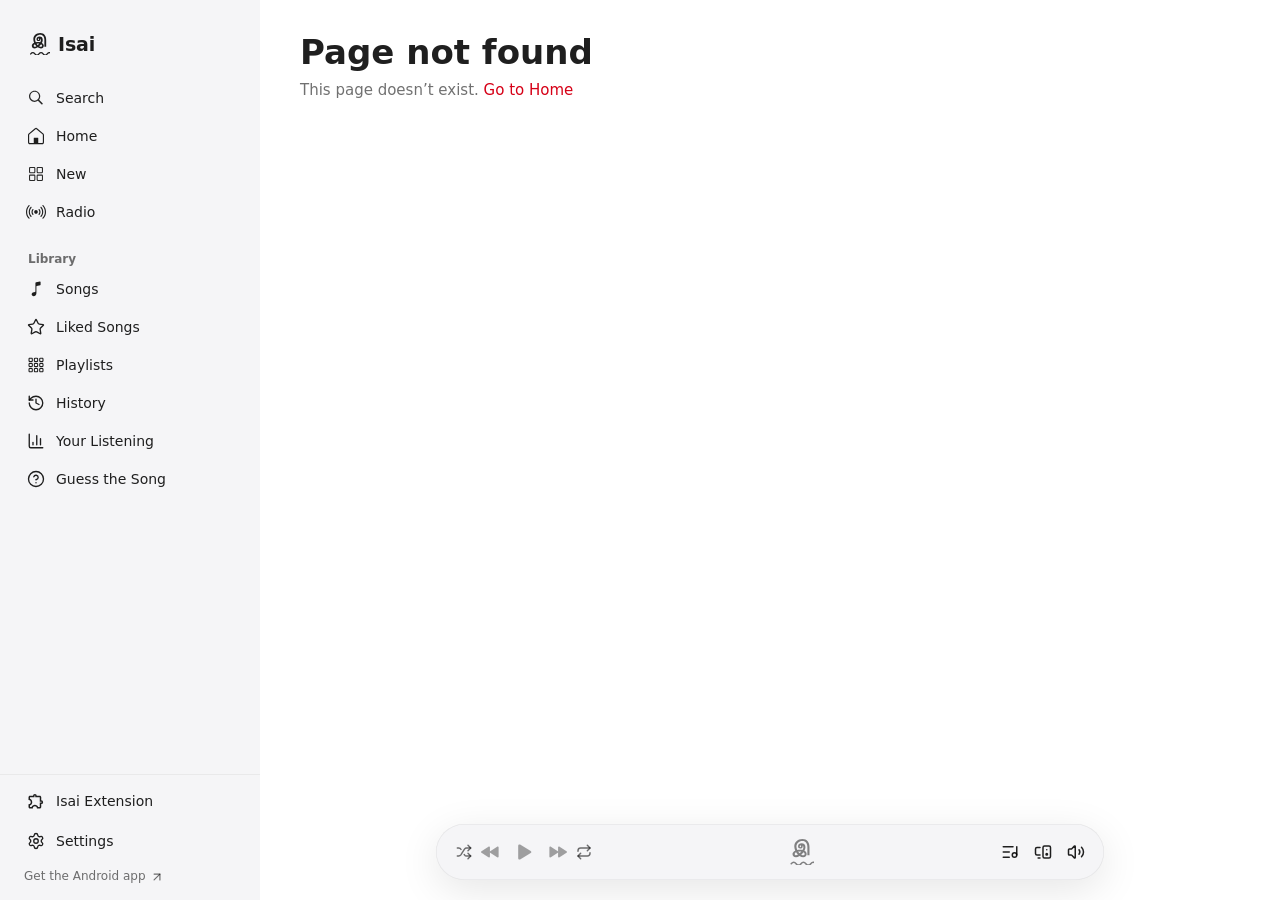
==== commit b9288f5f: "Isai web 2026-11-06 12:51" ====
--- a/index.html
+++ b/index.html
@@ -1,7 +1,7 @@
 <!doctype html>
 <html lang="en">
   <head>
-    <meta http-equiv="Content-Security-Policy" content="default-src 'self'; script-src 'self' 'unsafe-eval'; style-src 'self' 'unsafe-inline' https://fonts.googleapis.com; font-src 'self' https://fonts.gstatic.com data:; img-src 'self' https: data: blob:; media-src 'self' https: data: blob:; connect-src 'self' https: wss: data: blob:; worker-src 'self'; manifest-src 'self'; object-src 'none'; base-uri 'self'; form-action 'self'" />
+    <meta http-equiv="Content-Security-Policy" content="default-src 'self'; script-src 'self' https://accounts.google.com 'unsafe-eval'; style-src 'self' 'unsafe-inline' https://fonts.googleapis.com; font-src 'self' https://fonts.gstatic.com data:; img-src 'self' https: data: blob:; media-src 'self' https: data: blob:; connect-src 'self' https: wss: data: blob:; worker-src 'self'; manifest-src 'self'; object-src 'none'; base-uri 'self'; form-action 'self'" />
     <meta charset="UTF-8" />
     <meta name="viewport" content="width=device-width, initial-scale=1, viewport-fit=cover" />
     <meta name="color-scheme" content="light dark" />
@@ -18,53 +18,52 @@
       rel="stylesheet"
       href="https://fonts.googleapis.com/css2?family=DM+Sans:ital,opsz,wght@0,9..40,400..800;1,9..40,400..800&display=swap"
     />
-    <script type="module" crossorigin src="/assets/index-BmEjiTkC.js"></script>
-    <link rel="modulepreload" crossorigin href="/assets/rolldown-runtime-BWaJ3C7D.js">
-    <link rel="modulepreload" crossorigin href="/assets/dist-BekBpNsK.js">
-    <link rel="modulepreload" crossorigin href="/assets/react-BjT6POu5.js">
-    <link rel="modulepreload" crossorigin href="/assets/jsx-runtime-lTuChwRC.js">
-    <link rel="modulepreload" crossorigin href="/assets/useExtension-DUNFI6ut.js">
+    <script type="module" crossorigin src="/assets/index-ag7t94tw.js"></script>
+    <link rel="modulepreload" crossorigin href="/assets/dist-sBTuRPnX.js">
+    <link rel="modulepreload" crossorigin href="/assets/react-CCFyOdlK.js">
+    <link rel="modulepreload" crossorigin href="/assets/jsx-runtime-DVXGnMOP.js">
+    <link rel="modulepreload" crossorigin href="/assets/useExtension-DoiQihsK.js">
     <link rel="modulepreload" crossorigin href="/assets/preload-helper-BLdHbfdN.js">
-    <link rel="modulepreload" crossorigin href="/assets/bridge-DQ7b64Ub.js">
-    <link rel="modulepreload" crossorigin href="/assets/react-Bv1lLsiI.js">
-    <link rel="modulepreload" crossorigin href="/assets/trackLog-BA4Zm8AE.js">
-    <link rel="modulepreload" crossorigin href="/assets/innertube-CN1Ocknt.js">
-    <link rel="modulepreload" crossorigin href="/assets/api-Z9h-_KIB.js">
-    <link rel="modulepreload" crossorigin href="/assets/queries-DYq49MrV.js">
-    <link rel="modulepreload" crossorigin href="/assets/react-dom-UioNGCZW.js">
+    <link rel="modulepreload" crossorigin href="/assets/bridge-c_hWJBbQ.js">
+    <link rel="modulepreload" crossorigin href="/assets/react-DllLZDpz.js">
+    <link rel="modulepreload" crossorigin href="/assets/trackLog-C8q1OVRX.js">
+    <link rel="modulepreload" crossorigin href="/assets/innertube-C7nLrGdG.js">
+    <link rel="modulepreload" crossorigin href="/assets/api-o58-SO8F.js">
+    <link rel="modulepreload" crossorigin href="/assets/queries-D-jsK75t.js">
+    <link rel="modulepreload" crossorigin href="/assets/react-dom-I7rdI_Fi.js">
     <link rel="modulepreload" crossorigin href="/assets/edition-DqSXCDIF.js">
-    <link rel="modulepreload" crossorigin href="/assets/PageHeader-C6pCsFaG.js">
-    <link rel="modulepreload" crossorigin href="/assets/builder-D9g5JYfX.js">
-    <link rel="modulepreload" crossorigin href="/assets/dist-Df2w4xOV.js">
+    <link rel="modulepreload" crossorigin href="/assets/PageHeader-DoCdZAFL.js">
+    <link rel="modulepreload" crossorigin href="/assets/builder-ByETm1mV.js">
+    <link rel="modulepreload" crossorigin href="/assets/dist-CWIOp1vN.js">
     <link rel="modulepreload" crossorigin href="/assets/device-DNnLINBH.js">
-    <link rel="modulepreload" crossorigin href="/assets/syncChat-BWKdo7ww.js">
-    <link rel="modulepreload" crossorigin href="/assets/deviceFiles-B9itYxlZ.js">
-    <link rel="modulepreload" crossorigin href="/assets/session-DkPbuRQI.js">
-    <link rel="modulepreload" crossorigin href="/assets/itunesCovers-DrXc4N6b.js">
+    <link rel="modulepreload" crossorigin href="/assets/syncChat-B0ZE0se5.js">
+    <link rel="modulepreload" crossorigin href="/assets/session-DAtfywUB.js">
+    <link rel="modulepreload" crossorigin href="/assets/deviceFiles-Sc0iZoL3.js">
+    <link rel="modulepreload" crossorigin href="/assets/itunesCovers-Dyx0ymCX.js">
     <link rel="modulepreload" crossorigin href="/assets/vault-DdfOSHxe.js">
-    <link rel="modulepreload" crossorigin href="/assets/remoteConfig-ESijDtoa.js">
-    <link rel="modulepreload" crossorigin href="/assets/servers-BzI59NOd.js">
-    <link rel="modulepreload" crossorigin href="/assets/groups-DG035CZy.js">
-    <link rel="modulepreload" crossorigin href="/assets/libraryIndex-Cix1qabZ.js">
-    <link rel="modulepreload" crossorigin href="/assets/tracks-F68sKYoa.js">
-    <link rel="modulepreload" crossorigin href="/assets/player-BTY5sIR7.js">
+    <link rel="modulepreload" crossorigin href="/assets/remoteConfig-BYHhHRZW.js">
+    <link rel="modulepreload" crossorigin href="/assets/servers-C3kMPf5G.js">
+    <link rel="modulepreload" crossorigin href="/assets/groups-qAGgIktP.js">
+    <link rel="modulepreload" crossorigin href="/assets/libraryIndex-DGBVb1-_.js">
+    <link rel="modulepreload" crossorigin href="/assets/tracks-DHDuudLW.js">
+    <link rel="modulepreload" crossorigin href="/assets/player-Bw-til6-.js">
     <link rel="modulepreload" crossorigin href="/assets/middleware-ZXcm-2wU.js">
     <link rel="modulepreload" crossorigin href="/assets/moves-BpI73kBv.js">
-    <link rel="modulepreload" crossorigin href="/assets/isaiLibrary-DqVkXSFX.js">
-    <link rel="modulepreload" crossorigin href="/assets/library-C-KoUWha.js">
-    <link rel="modulepreload" crossorigin href="/assets/moods-DDMQsMny.js">
-    <link rel="modulepreload" crossorigin href="/assets/bgm-BNmtYHOV.js">
-    <link rel="modulepreload" crossorigin href="/assets/playLog-1j8yDSF-.js">
-    <link rel="modulepreload" crossorigin href="/assets/home-CjwKKmZz.js">
-    <link rel="modulepreload" crossorigin href="/assets/createLucideIcon-J1f6XgUJ.js">
-    <link rel="modulepreload" crossorigin href="/assets/check-CktqT2jm.js">
-    <link rel="modulepreload" crossorigin href="/assets/sync-DsJRLhhw.js">
-    <link rel="modulepreload" crossorigin href="/assets/connect-3qHmEQGo.js">
-    <link rel="modulepreload" crossorigin href="/assets/iconBase-DSIqpqqI.js">
-    <link rel="modulepreload" crossorigin href="/assets/trackMatcher-CJU9-2m1.js">
-    <link rel="modulepreload" crossorigin href="/assets/api-C-bXkwyz.js">
+    <link rel="modulepreload" crossorigin href="/assets/isaiLibrary-B4g0C8TA.js">
+    <link rel="modulepreload" crossorigin href="/assets/library-Bqt9Pnfl.js">
+    <link rel="modulepreload" crossorigin href="/assets/moods-DD3uz4yp.js">
+    <link rel="modulepreload" crossorigin href="/assets/bgm-Cj3h6MQQ.js">
+    <link rel="modulepreload" crossorigin href="/assets/playLog-Gisyy7N2.js">
+    <link rel="modulepreload" crossorigin href="/assets/home-Bgqzct9e.js">
+    <link rel="modulepreload" crossorigin href="/assets/createLucideIcon-eWlc-BP7.js">
+    <link rel="modulepreload" crossorigin href="/assets/check-VXH09b4X.js">
+    <link rel="modulepreload" crossorigin href="/assets/sync-Cn92xsPx.js">
+    <link rel="modulepreload" crossorigin href="/assets/connect-DRBLhosp.js">
+    <link rel="modulepreload" crossorigin href="/assets/iconBase-DPQOLhpT.js">
+    <link rel="modulepreload" crossorigin href="/assets/trackMatcher-DHM28xL8.js">
+    <link rel="modulepreload" crossorigin href="/assets/api-D75sPc9P.js">
     <link rel="stylesheet" crossorigin href="/assets/PageHeader-CencFto_.css">
-    <link rel="stylesheet" crossorigin href="/assets/index-B-OxbPzr.css">
+    <link rel="stylesheet" crossorigin href="/assets/index-RzUaQ-Yx.css">
   </head>
   <body>
     <div id="root"></div>
--- a/assets/index-RzUaQ-Yx.css
+++ b/assets/index-RzUaQ-Yx.css
@@ -0,0 +1 @@
+._block_h8o6i_1{background-color:var(--skeleton-fill);border-radius:4px;flex-shrink:0;position:relative;overflow:hidden}._block_h8o6i_1:after{content:"";background:linear-gradient(90deg, transparent 0, var(--skeleton-shimmer) 50%, transparent 100%);animation:1.6s ease-in-out infinite _shimmer_h8o6i_1;position:absolute;inset:0;transform:translate(-100%)}@keyframes _shimmer_h8o6i_1{to{transform:translate(100%)}}@media (prefers-reduced-motion:reduce){._block_h8o6i_1:after{animation:none;display:none}}._line_h8o6i_33{align-items:center;display:flex}._header_1e6j4_3{margin:0 var(--body-gutter) 40px;grid-template-columns:auto 1fr;align-items:end;column-gap:34px;padding-top:52px;display:grid}._artwork_1e6j4_12{width:270px}._headings_1e6j4_16{flex-direction:column;padding-bottom:4px;display:flex}._actions_1e6j4_22{gap:12px;margin-top:14px;display:flex}._rows_1e6j4_28{margin:0 var(--body-gutter)}._row_1e6j4_28{border-top:.5px solid var(--labelDivider);grid-template-columns:40px 1fr auto;align-items:center;height:46px;display:grid}._row_1e6j4_28:last-child{border-bottom:.5px solid var(--labelDivider)}._rowArtwork_1e6j4_44{grid-template-columns:52px 1fr auto;height:56px}@media (width<=999.98px){._artwork_1e6j4_12{width:220px}}@media (width<=483.98px){._header_1e6j4_3{grid-template-columns:1fr;justify-items:center;row-gap:16px;padding-top:16px}._headings_1e6j4_16{align-items:center}._artwork_1e6j4_12{width:min(270px,70vw)}}._hero_lra5r_1{aspect-ratio:1165/604;border-radius:0;width:100%;max-height:70vh}._searchField_lra5r_9{padding:12px var(--body-gutter);justify-content:center;display:flex}._categories_lra5r_15{margin:12px var(--body-gutter) 32px;grid-template-columns:repeat(4,1fr);gap:20px;display:grid}@media (width<=999.98px){._categories_lra5r_15{grid-template-columns:repeat(3,1fr)}}@media (width<=606.98px){._categories_lra5r_15{grid-template-columns:repeat(2,1fr)}}._sectionTitle_lra5r_34{margin:12px var(--body-gutter) 0}._section_1y509_8{padding-top:12px}._header_1y509_12{min-height:22px;margin:0 var(--body-gutter);font:var(--title-2-emphasized);align-items:center;display:flex}._body_1y509_20{position:relative}._list_1y509_24{--rows:1;--gap:20px;--row-gap:24px;--xs-width:144px;--cols-s:4;--cols-m:5;--cols-l:6;--cols-xl:6;--n:var(--cols-s);grid-auto-flow:column;grid-template-rows:repeat(var(--rows), max-content);grid-auto-columns:var(--xs-width);column-gap:10px;row-gap:var(--row-gap);padding:15px var(--body-gutter);scroll-padding-inline:var(--body-gutter);overscroll-behavior-x:none;scroll-snap-type:x mandatory;scroll-behavior:smooth;scrollbar-width:none;margin:-15px 0;display:grid;overflow:auto hidden}._list_1y509_24::-webkit-scrollbar{display:none}._list_1y509_24>*{scroll-snap-align:start;min-width:0}@media (width>=1000px){._list_1y509_24{column-gap:var(--gap);grid-auto-columns:calc((100% - (var(--n) - 1) * var(--gap)) / var(--n))}}@media (width>=1260px){._list_1y509_24{--n:var(--cols-m)}}@media (width>=1580px){._list_1y509_24{--n:var(--cols-l)}}@media (width>=1940px){._list_1y509_24{--n:var(--cols-xl)}}@media (prefers-reduced-motion:reduce){._list_1y509_24{scroll-behavior:auto}}._editorial_1y509_95{--xs-width:298px;--cols-s:2;--cols-m:2;--cols-l:3;--cols-xl:3}._square_1y509_104{--xs-width:144px;--cols-s:4;--cols-m:5;--cols-l:6;--cols-xl:6}._tracks_1y509_113{--rows:4;--row-gap:0px;--xs-width:270px;--cols-s:2;--cols-m:3;--cols-l:4;--cols-xl:4}._horizontal_1y509_124{--rows:2;--xs-width:298px;--cols-s:2;--cols-m:3;--cols-l:4;--cols-xl:4}._video_1y509_134{--xs-width:200px;--cols-s:3;--cols-m:4;--cols-l:5;--cols-xl:5}._circle_1y509_143{--xs-width:118px;--cols-s:6;--cols-m:8;--cols-l:10;--cols-xl:10}._square_1ginl_1,._video_1ginl_2,._circle_1ginl_3{flex-direction:column;display:flex}._caption_1ginl_8{flex-direction:column;gap:1px;margin-top:4px;display:flex}._circle_1ginl_3 ._caption_1ginl_8{align-items:center;margin-top:8px}._track_1ginl_20{grid-template-columns:40px 1fr;align-items:center;column-gap:12px;height:55px;padding:7.5px 14px 7.5px 0;display:grid}._trackText_1ginl_29{flex-direction:column;gap:1px;padding:0 4px;display:flex}._editorial_1ginl_36{flex-direction:column;display:flex}._editorialText_1ginl_41{flex-direction:column;margin:1px 0 15px;display:flex}._horizontal_1ginl_47{grid-template-columns:97px 1fr;align-items:center;column-gap:20px;display:grid}._scrim_pd9bo_3{z-index:var(--z-modal);background-color:var(--modalScrimColor);justify-content:center;align-items:flex-start;padding:12vh 16px 16px;animation:.12s ease-out _fade_pd9bo_1;display:flex;position:fixed;inset:0}@keyframes _fade_pd9bo_1{0%{opacity:0}}._panel_pd9bo_21{background-color:var(--pageBG,#1f1f1f);width:min(640px,100%);max-height:70vh;box-shadow:0 10px 40px var(--glassMaterialShadowColor);border-radius:14px;flex-direction:column;display:flex;overflow:hidden}._input_pd9bo_32{border:0;border-bottom:1px solid var(--systemQuaternary);width:100%;color:var(--systemPrimary);font:var(--title-3);background:0 0;outline:none;padding:16px 18px}._list_pd9bo_43{margin:0;padding:6px;list-style:none;overflow-y:auto}._item_pd9bo_50{text-align:left;width:100%;color:var(--systemPrimary);cursor:pointer;border-radius:8px;align-items:center;gap:12px;padding:8px 10px;display:flex}._item_pd9bo_50[aria-selected=true]{background-color:var(--keyColor);color:#fff}._item_pd9bo_50[aria-selected=true] ._kind_pd9bo_67,._item_pd9bo_50[aria-selected=true] ._sub_pd9bo_68{color:#fffc}._text_pd9bo_72{flex-direction:column;flex:1;min-width:0;display:flex}._title_pd9bo_79{font:var(--body);white-space:nowrap;text-overflow:ellipsis;overflow:hidden}._sub_pd9bo_68{font:var(--callout);color:var(--systemSecondary);white-space:nowrap;text-overflow:ellipsis;overflow:hidden}._kind_pd9bo_67{font:var(--footnote);color:var(--systemSecondary);flex:none}._hint_pd9bo_100{font:var(--footnote);color:var(--systemSecondary);padding:8px 16px 12px}._app_8i7l4_1{grid-template-rows:minmax(0,1fr) auto;height:100%;display:grid}._stage_8i7l4_7{min-height:0;position:relative;overflow:hidden}._scroll_8i7l4_15{padding-left:var(--web-navigation-width);scrollbar-gutter:stable;position:absolute;inset:0;overflow:hidden auto}._scroll_8i7l4_15[data-tint]{background-color:var(--page-tint);transition:background-color .3s ease-in}._scroll_8i7l4_15[data-tint=dark]{--systemPrimary:#ffffffeb;--systemSecondary:color-mix(in srgb, #fff 64%, var(--page-tint));--systemTertiary:color-mix(in srgb, #fff 40%, var(--page-tint));--labelDivider:#ffffff1f;--tracklistHoverColor:#ffffff14;--systemQuinary:#ffffff12;--systemQuaternary:#ffffff24;--button-pill-color:#000;--button-pill-background-color:#fff;--genericJoeColor:color-mix(in srgb, #fff 10%, var(--page-tint))}._scroll_8i7l4_15[data-tint=light]{--systemPrimary:#000000e0;--systemSecondary:color-mix(in srgb, #000 60%, var(--page-tint));--systemTertiary:color-mix(in srgb, #000 40%, var(--page-tint));--labelDivider:#0000001f;--tracklistHoverColor:#00000012;--systemQuinary:#0000000f;--systemQuaternary:#00000024;--button-pill-color:#fff;--button-pill-background-color:#000;--genericJoeColor:color-mix(in srgb, #000 8%, var(--page-tint));color:var(--systemPrimary)}._content_8i7l4_57{min-height:100%;padding-bottom:calc(var(--player-pill-height) + var(--player-bottom-offset) + 40px)}@media (width<=483.98px){._scroll_8i7l4_15{padding-left:0;padding-top:var(--mobile-top-bar-height)}}._banner_1pcxo_1{background-color:var(--keyColorBG);color:#fff;min-height:71px;z-index:var(--z-web-chrome);align-items:center;gap:16px;padding:12px 30px;display:flex;position:relative}._text_1pcxo_13{flex:1;min-width:0}._title_1pcxo_18{font:700 17px / 22px var(--font-family)}._detail_1pcxo_22{font:var(--callout-medium);opacity:.9;margin-top:2px}._action_1pcxo_28{flex-shrink:0}._button_1pcxo_32{border-radius:var(--radius-pill);color:#000;height:32px;font:var(--body-emphasized);white-space:nowrap;background-color:#fff;align-items:center;padding:0 16px;display:inline-flex}._button_1pcxo_32:hover{background-color:#ffffffe0}._close_1pcxo_48{color:#fff;opacity:.85;border-radius:50%;place-items:center;width:28px;height:28px;margin-right:-14px;display:grid}._close_1pcxo_48:hover{opacity:1;background-color:#ffffff26}@media (width<=483.98px){._banner_1pcxo_1{padding:12px 16px 12px 20px}._title_1pcxo_18{font:700 15px / 20px var(--font-family)}}._bar_1t5d0_1{display:none}@media (width<=483.98px){._bar_1t5d0_1{height:var(--mobile-top-bar-height);z-index:calc(var(--z-web-chrome) - 2);background-color:var(--glassMaterialBackground);-webkit-backdrop-filter:var(--glassMaterialBackdropFilter);grid-template-columns:44px 1fr 44px;align-items:center;padding:0 14px;display:grid;position:absolute;inset:0 0 auto}}._menu_1t5d0_21{border-radius:50%;place-items:center;width:44px;height:44px;display:grid}._logo_1t5d0_29{font:700 16px / 20px var(--font-family);justify-self:center;align-items:center;gap:6px;display:inline-flex}._mark_1t5d0_37{color:var(--systemPrimary)}._spacer_1t5d0_41{width:44px}._picker_1vtnv_1{display:grid;position:relative}._popover_1vtnv_6{z-index:2;isolation:isolate;flex-direction:column;gap:2px;width:280px;padding:8px;display:flex;position:absolute;bottom:calc(100% + 10px);right:-12px}._popover_1vtnv_6:before{content:"";z-index:-1;background-color:var(--menuBackground);box-shadow:0 0 0 .5px var(--vibrantDivider), 0 10px 40px var(--glassMaterialShadowColor);border-radius:12px;position:absolute;inset:0}._heading_1vtnv_31{font:600 12px / 16px var(--font-family);color:var(--systemSecondary);padding:4px 8px 6px}._row_1vtnv_37{text-align:start;width:100%;color:var(--systemPrimary);border-radius:8px;align-items:center;gap:10px;padding:8px;display:flex}._row_1vtnv_37:hover{background-color:var(--systemQuinary,#7f7f7f1f)}._row_1vtnv_37[aria-checked=true]{color:var(--keyColor)}._text_1vtnv_56{flex-direction:column;flex:1;min-width:0;display:flex}._name_1vtnv_63,._detail_1vtnv_64{white-space:nowrap;text-overflow:ellipsis;overflow:hidden}._name_1vtnv_63{font:600 13px / 17px var(--font-family)}._detail_1vtnv_64{font:400 12px / 16px var(--font-family);color:var(--systemSecondary)}._empty_1vtnv_79,._error_1vtnv_80{font:400 12px / 16px var(--font-family);color:var(--systemSecondary);margin:0;padding:6px 8px 4px}._error_1vtnv_80{color:var(--keyColor)}._test_1vtnv_91{border-top:.5px solid var(--vibrantDivider);flex-direction:column;gap:4px;margin-top:4px;padding:8px 8px 4px;display:flex}._testButton_1vtnv_100{font:600 12px / 16px var(--font-family);color:var(--keyColor);align-self:flex-start}._testButton_1vtnv_100:disabled{color:var(--systemSecondary)}._result_1vtnv_110{font:400 12px / 16px var(--font-family);color:var(--systemSecondary)}._empty_1l5zu_1{height:100%;color:var(--systemTertiary);place-items:center;display:grid}._lcd_1l5zu_8{grid-template-columns:34px minmax(0,1fr);align-items:center;column-gap:8px;height:100%;padding-bottom:6px;display:grid;position:relative}._artwork_1l5zu_18{background-color:var(--genericJoeColor);border-radius:6px;width:34px;height:34px;overflow:hidden}._artwork_1l5zu_18 img{object-fit:cover;opacity:0;width:100%;height:100%;transition:opacity .2s ease-in}._artwork_1l5zu_18 img[data-loaded]{opacity:1}._meta_1l5zu_38{flex-direction:column;min-width:0;display:flex}._title_1l5zu_44,._subtitle_1l5zu_45{white-space:nowrap;text-overflow:ellipsis;overflow:hidden}._title_1l5zu_44{font:600 13px / 16px var(--font-family)}._subtitle_1l5zu_45{font:var(--callout-medium);color:var(--systemSecondary)}._error_1l5zu_60{color:var(--keyColor)}._scrubber_1l5zu_65{cursor:pointer;touch-action:none;height:14px;position:absolute;bottom:0;left:0;right:0}._progress_1l5zu_75{background-color:var(--systemQuaternary);border-radius:1px;height:2px;transition:height .1s ease-in,left .1s ease-in,right .1s ease-in;position:absolute;bottom:6px;left:0;right:0;overflow:hidden}._track_1l5zu_90{--progress:0;transform-origin:0;width:100%;height:100%;transform:scaleX(var(--progress));background-color:var(--systemSecondary)}._lcd_1l5zu_8:hover ._progress_1l5zu_75,._scrubber_1l5zu_65[data-dragging] ._progress_1l5zu_75{height:4px;bottom:5px;left:34px;right:34px}._time_1l5zu_112{width:30px;font:500 10px / 12px var(--font-family);font-variant-numeric:tabular-nums;color:var(--systemSecondary);opacity:0;pointer-events:none;transition:opacity .1s ease-in;position:absolute;bottom:2px}._elapsed_1l5zu_124{text-align:start;left:0}._remaining_1l5zu_129{text-align:end;right:0}._lcd_1l5zu_8:hover ._time_1l5zu_112,._scrubber_1l5zu_65[data-dragging] ._time_1l5zu_112{opacity:1}._badge_1l5zu_140{letter-spacing:.02em;vertical-align:1px;color:var(--systemSecondary);white-space:nowrap;border:1px solid;border-radius:3px;margin-inline-start:6px;padding:0 4px;font-size:9px;font-weight:600;line-height:13px;display:inline-block}._bar_ohdbb_1{left:var(--web-navigation-width);right:0;bottom:var(--player-bottom-offset);z-index:calc(var(--z-web-chrome) - 1);pointer-events:none;transition:padding-inline-end var(--duration-panel) var(--ease-out-panel);justify-content:center;padding:0 20px;display:flex;position:absolute}._bar_ohdbb_1[data-panel-open=true]{padding-inline-end:calc(var(--side-panel-width) + 20px)}._pill_ohdbb_19{width:min(668px,100%);height:var(--player-pill-height);border-radius:var(--radius-pill);pointer-events:auto;isolation:isolate;grid-template-columns:152px minmax(180px,427px) minmax(57px,auto);align-items:center;padding:0 16px;display:grid;position:relative}._pill_ohdbb_19:before,._pill_ohdbb_19:after{content:"";border-radius:inherit;pointer-events:none;position:absolute;inset:0}._pill_ohdbb_19:before{z-index:-1;background-color:var(--glassMaterialBackground);-webkit-backdrop-filter:saturate(2.2)blur(16px);box-shadow:0 10px 40px var(--glassMaterialShadowColor)}._pill_ohdbb_19:after{box-shadow:inset .5px .5px 0 var(--glassMaterialInnerStroke), inset .5px -.5px 0 var(--glassMaterialInnerStroke), inset -.5px .5px 0 var(--glassMaterialInnerStroke), inset -.5px -.5px 0 var(--glassMaterialInnerStroke);opacity:var(--glassMaterialInnerStrokeAlpha)}._controls_ohdbb_59{justify-content:space-between;align-items:center;padding-right:8px;display:flex}._main_ohdbb_66{align-items:center;gap:6px;display:flex}._controls_ohdbb_59 button{color:var(--systemPrimary);border-radius:6px;place-items:center;display:grid}._controls_ohdbb_59 button:disabled{opacity:.4}._small_ohdbb_83{width:24px;height:24px;color:var(--systemSecondary)!important}._small_ohdbb_83[aria-pressed=true]{color:var(--keyColor)!important}._skip_ohdbb_94,._play_ohdbb_99{width:28px;height:28px}._lcd_ohdbb_104{min-width:0;height:100%;padding:0 16px}._actions_ohdbb_110{justify-content:flex-end;align-items:center;gap:9px;display:flex}._action_ohdbb_110{width:24px;height:28px;color:var(--systemPrimary);border-radius:4px;place-items:center;display:grid}._action_ohdbb_110[aria-pressed=true]{color:var(--keyColor)}._volume_ohdbb_131{display:grid;position:relative}._volumePopover_ohdbb_136{padding:12px 14px 14px;position:absolute;bottom:100%;right:-12px}._volumePopover_ohdbb_136:before{content:"";z-index:-1;background-color:var(--menuBackground);box-shadow:0 0 0 .5px var(--vibrantDivider), 0 10px 40px var(--glassMaterialShadowColor);border-radius:12px;position:absolute;inset:0 0 4px}._slider_ohdbb_155{appearance:none;cursor:pointer;background:0 0;width:120px;height:16px;margin:0;display:block}._slider_ohdbb_155::-webkit-slider-runnable-track{background:linear-gradient(to right, var(--systemPrimary) var(--fill), var(--systemQuaternary) var(--fill));border-radius:2px;height:4px}._slider_ohdbb_155::-moz-range-track{background:linear-gradient(to right, var(--systemPrimary) var(--fill), var(--systemQuaternary) var(--fill));border-radius:2px;height:4px}._slider_ohdbb_155::-webkit-slider-thumb{appearance:none;background:#fff;border-radius:50%;width:12px;height:12px;margin-top:-4px;box-shadow:0 0 2px #0006}._slider_ohdbb_155::-moz-range-thumb{background:#fff;border:0;border-radius:50%;width:12px;height:12px;box-shadow:0 0 2px #0006}._lcd_ohdbb_104[data-openable]{cursor:pointer}._mini_ohdbb_201{display:none}@media (width<=483.98px){._bar_ohdbb_1{padding:0 8px;left:0}._pill_ohdbb_19{display:none}._mini_ohdbb_201{pointer-events:auto;isolation:isolate;border-radius:14px;align-items:center;gap:4px;width:100%;height:56px;padding:0 6px 0 8px;display:flex;position:relative}._mini_ohdbb_201:before{content:"";z-index:-1;border-radius:inherit;background-color:var(--glassMaterialBackground);-webkit-backdrop-filter:saturate(2.2)blur(16px);box-shadow:0 10px 40px var(--glassMaterialShadowColor);position:absolute;inset:0}}._miniOpen_ohdbb_241{text-align:start;min-width:0;color:var(--systemPrimary);flex:1;align-items:center;gap:10px;display:flex}._miniArt_ohdbb_251{background-color:var(--genericJoeColor);border-radius:6px;flex:none;width:40px;height:40px;overflow:hidden}._miniArt_ohdbb_251 img{object-fit:cover;width:100%;height:100%}._miniText_ohdbb_266{flex-direction:column;min-width:0;display:flex}._miniTitle_ohdbb_272,._miniArtist_ohdbb_273{white-space:nowrap;text-overflow:ellipsis;overflow:hidden}._miniTitle_ohdbb_272{font:600 14px / 18px var(--font-family)}._miniArtist_ohdbb_273{font:var(--callout);color:var(--systemSecondary)}._miniButton_ohdbb_288{width:40px;height:40px;color:var(--systemPrimary);border-radius:50%;flex:none;place-items:center;display:grid}._miniButton_ohdbb_288:disabled{opacity:.4}._scrim_1benm_3{z-index:calc(var(--z-contextual-menus) - 1);position:fixed;inset:0}._menu_1benm_9{z-index:var(--z-contextual-menus);background-color:var(--menuBackground);min-width:185px;max-width:300px;box-shadow:0 0 0 .5px var(--vibrantDivider), 0 10px 40px var(--glassMaterialShadowColor);border-radius:10px;padding:5px;animation:.12s ease-out _menuIn_1benm_1;position:fixed;overflow-y:auto}@keyframes _menuIn_1benm_1{0%{opacity:0;transform:scale(.97)}}._item_1benm_32{width:100%;min-height:28px;font:400 13px / 16px var(--font-family);color:var(--systemPrimary);text-align:start;border-radius:5px;align-items:center;gap:8px;padding:4px 8px;display:flex}._item_1benm_32:hover:not(:disabled),._item_1benm_32:focus-visible{background-color:var(--systemQuinary);outline:none}._item_1benm_32:disabled{color:var(--systemTertiary)}._item_1benm_32[data-destructive]{color:var(--contextMenuOverrideTextColor)}._check_1benm_59{width:14px;color:var(--keyColor);flex:none;place-items:center;display:inline-grid}._icon_1benm_67{width:20px;color:var(--systemSecondary);flex:none;place-items:center;display:inline-grid}._label_1benm_75{text-overflow:ellipsis;white-space:nowrap;flex:1;min-width:0;overflow:hidden}._trailing_1benm_83{color:var(--systemSecondary);flex:none}._separator_1benm_88{border-top:.5px solid var(--vibrantDivider);margin:5px 8px}._header_1benm_93{font:600 11px / 14px var(--font-family);color:var(--systemSecondary);padding:6px 8px 4px}._scrim_1i5ho_3{z-index:var(--z-modal);background-color:var(--modalScrimColor);place-items:center;animation:.15s ease-out _fade_1i5ho_1;display:grid;position:fixed;inset:0}@keyframes _fade_1i5ho_1{0%{opacity:0}}._dialog_1i5ho_19{background-color:var(--pageBG,#1f1f1f);width:min(520px,100vw - 32px);max-height:min(720px,100vh - 48px);box-shadow:0 10px 40px var(--glassMaterialShadowColor);border-radius:14px;flex-direction:column;animation:.2s ease-out _zoom_1i5ho_1;display:flex}@keyframes _zoom_1i5ho_1{0%{transform:scale(.97)}}._header_1i5ho_36{justify-content:space-between;align-items:center;padding:18px 20px 8px;display:flex}._header_1i5ho_36 h2{font:var(--title-2-emphasized)}._close_1i5ho_47{background-color:var(--modalCloseButtonBGColor,#333336);width:30px;height:30px;color:var(--systemSecondary);border-radius:50%;place-items:center;display:grid}._body_1i5ho_57{padding:0 20px 20px;overflow-y:auto}._section_1i5ho_62{font:var(--subhead-emphasized);text-transform:uppercase;color:var(--systemSecondary);margin:18px 4px 6px}._note_1i5ho_69{font:var(--callout);color:var(--systemSecondary);margin:0 4px 8px}._group_1i5ho_75{background-color:var(--systemQuinary);border-radius:10px;overflow:hidden}._row_1i5ho_81{align-items:center;gap:8px;padding:8px 10px 8px 12px;display:flex}._row_1i5ho_81+._row_1i5ho_81{border-top:.5px solid var(--labelDivider)}._toggle_1i5ho_92{cursor:pointer;flex:1;align-items:center;gap:10px;min-width:0;display:flex}._toggle_1i5ho_92 input{accent-color:var(--keyColor);width:16px;height:16px}._text_1i5ho_107{flex-direction:column;min-width:0;display:flex}._name_1i5ho_113{font:var(--body-emphasized)}._detail_1i5ho_117{font:var(--callout);color:var(--systemSecondary);text-overflow:ellipsis;white-space:nowrap;overflow:hidden}._moves_1i5ho_125{gap:2px;display:flex}._moves_1i5ho_125 button{width:26px;height:26px;color:var(--systemSecondary);border-radius:6px;place-items:center;display:grid}._moves_1i5ho_125 button:hover:not(:disabled){background-color:var(--systemQuaternary)}._moves_1i5ho_125 button:disabled{opacity:.3}._access_1i5ho_147{align-items:center;gap:12px;display:flex}._button_1i5ho_153{background-color:var(--keyColor);color:#fff;font:var(--callout-emphasized);border-radius:14px;flex:none;padding:6px 14px}._input_1i5ho_162{background-color:var(--systemQuinary);width:100%;color:var(--systemPrimary);font:var(--body);border:0;border-radius:10px;padding:8px 12px}._reset_1i5ho_172{font:var(--callout-emphasized);color:var(--keyColor);margin-top:18px}._frame_4bcwu_1{background-color:var(--genericJoeColor);isolation:isolate;width:100%;position:relative;overflow:hidden}._frame_4bcwu_1:after{content:"";border-radius:inherit;pointer-events:none;box-shadow:inset .5px .5px 0 var(--containerInnerStroke), inset .5px -.5px 0 var(--containerInnerStroke), inset -.5px .5px 0 var(--containerInnerStroke), inset -.5px -.5px 0 var(--containerInnerStroke);opacity:var(--containerInnerStrokeAlpha);position:absolute;inset:0}._image_4bcwu_23{object-fit:cover;opacity:0;width:100%;height:100%;transition:opacity .25s ease-in;position:absolute;inset:0}._image_4bcwu_23[data-loaded]{opacity:1}._header_gayut_3{align-items:center;gap:6px;padding:23px 20px 12px;display:flex}._heading_gayut_10{font:var(--title-2-emphasized);flex:1}._clear_gayut_15{font:400 15px / 20px var(--font-family);color:var(--keyColor);margin-right:4px}._autoplay_gayut_21,._options_gayut_22{width:28px;height:28px;color:var(--systemSecondary);border-radius:6px;place-items:center;display:grid}._autoplay_gayut_21:hover,._options_gayut_22:hover{background-color:var(--systemQuinary)}._autoplay_gayut_21[aria-pressed=true]{color:var(--keyColor)}._from_gayut_40{font:var(--callout);color:var(--systemSecondary);text-overflow:ellipsis;white-space:nowrap;padding:0 20px 8px;overflow:hidden}._scroll_gayut_49{scrollbar-width:thin;flex:1;min-height:0;padding:0 8px 120px;overflow-y:auto}._list_gayut_57{flex-direction:column;display:flex}._section_gayut_62{font:var(--callout-emphasized);align-items:center;gap:6px;margin:18px 10px 2px;display:flex}._sectionDetail_gayut_70{font:var(--callout);color:var(--systemSecondary);margin:0 10px 8px}._row_gayut_77{border-radius:6px;grid-template-columns:40px minmax(0,1fr) 40px;align-items:center;column-gap:12px;height:55px;padding:0 10px;display:grid;position:relative}._row_gayut_77:hover{background-color:var(--systemQuinary)}._row_gayut_77[data-dragging]{opacity:.4}._row_gayut_77[data-over]:before{content:"";border-top:2px solid var(--keyColor);position:absolute;top:-1px;left:10px;right:10px}._art_gayut_105{width:40px;height:40px;position:relative}._remove_gayut_112{background-color:var(--systemStandardThickMaterialSover);-webkit-backdrop-filter:blur(10px);backdrop-filter:blur(10px);width:22px;height:22px;color:var(--systemPrimary);border-radius:50%;place-items:center;display:none;position:absolute;top:-6px;left:-6px;box-shadow:0 1px 3px #0004}._row_gayut_77:hover ._remove_gayut_112{display:grid}._text_gayut_131{text-align:start;flex-direction:column;min-width:0;display:flex}._title_gayut_138,._subtitle_gayut_139{text-overflow:ellipsis;white-space:nowrap;font:400 13px / 16px var(--font-family);overflow:hidden}._title_gayut_138{color:var(--systemPrimary)}._subtitle_gayut_139{color:var(--systemSecondary)}._end_gayut_154{place-items:center end;display:grid;position:relative}._duration_gayut_160{font:400 13px / 16px var(--font-family);font-variant-numeric:tabular-nums;color:var(--systemSecondary)}._more_gayut_166{width:28px;height:28px;color:var(--keyColor);border-radius:50%;place-items:center;margin:auto 0;display:none;position:absolute;inset:0 0 0 auto}._row_gayut_77:hover ._more_gayut_166,._more_gayut_166[data-open]{display:grid}._row_gayut_77:hover ._duration_gayut_160{visibility:hidden}._row_gayut_77:has(._more_gayut_166[data-open]) ._duration_gayut_160{visibility:hidden}._empty_gayut_188{text-align:center;font:var(--callout);color:var(--systemSecondary);flex-direction:column;flex:1;justify-content:center;align-items:center;gap:12px;padding:0 24px 80px;display:flex}._emptyTitle_gayut_201{font:var(--callout-emphasized)}._view_o1faw_3{z-index:calc(var(--z-contextual-menus) - 2);isolation:isolate;color:#ffffffeb;background-color:var(--np-tint);--lightningcss-light: ;--lightningcss-dark:initial;color-scheme:dark;--systemPrimary:#ffffffeb;--systemSecondary:#ffffffa3;--systemTertiary:#fff6;--systemQuaternary:#ffffff1a;--systemQuinary:#ffffff0d;--keyColor:#fa586a;--labelDivider:#ffffff1a;--vibrantDivider:#ebebf530;--tracklistHoverColor:#ffffff0f;--glassMaterialBackground:#0000002e;--systemStandardThickMaterialSover:#282828e6;flex-direction:column;transition:transform .12s ease-out;animation:.28s cubic-bezier(.2,.8,.2,1) _rise_o1faw_1;display:flex;position:fixed;inset:0;overflow:clip}@keyframes _rise_o1faw_1{0%{transform:translateY(100%)}}._backdrop_o1faw_39{z-index:-2;object-fit:cover;filter:blur(60px)saturate(1.4);opacity:.7;width:120%;height:120%;position:absolute;inset:-10%}._scrim_o1faw_50{z-index:-1;background:linear-gradient(#0000004d 0%,#00000080 60%,#000000a6 100%);position:absolute;inset:0}._header_o1faw_57{touch-action:none;z-index:1;flex:none;grid-template-columns:44px 1fr 44px;align-items:center;padding:14px 18px 4px;display:grid;position:relative}._from_o1faw_68{text-align:center;flex-direction:column;align-items:center;min-width:0;display:flex}._fromLabel_o1faw_76{font:600 11px / 14px var(--font-family);letter-spacing:.06em;text-transform:uppercase;color:#ffffffa3}._fromTitle_o1faw_83{white-space:nowrap;text-overflow:ellipsis;max-width:100%;font:var(--title-3-emphasized);overflow:hidden}._icon_o1faw_91{color:#ffffffeb;border-radius:50%;place-items:center;width:40px;height:40px;display:grid}button._icon_o1faw_91:hover{background-color:#ffffff14}._icon_o1faw_91[aria-pressed=true]{color:var(--keyColor)}._body_o1faw_108{flex:1;grid-template-columns:minmax(320px,1fr) minmax(340px,1fr);gap:clamp(24px,5vw,80px);min-height:0;padding:8px clamp(24px,6vw,96px) 28px;display:grid}._player_o1faw_117{flex-direction:column;justify-content:center;justify-self:end;gap:18px;width:100%;max-width:520px;min-height:0;display:flex}._artwork_o1faw_128{aspect-ratio:1;color:#fff6;background-color:#ffffff14;border-radius:12px;flex:none;align-self:center;place-items:center;width:max(120px,min(100%,56vh,100dvh - 400px));display:grid;overflow:hidden;box-shadow:0 24px 60px #0006}._artwork_o1faw_128 img{object-fit:cover;width:100%;height:100%}._meta_o1faw_149{align-items:flex-start;gap:12px;display:flex}._text_o1faw_155{flex:1;min-width:0}._title_o1faw_160{white-space:nowrap;text-overflow:ellipsis;font:var(--large-title-emphasized);margin:0;overflow:hidden}._artist_o1faw_168{white-space:nowrap;text-overflow:ellipsis;font:var(--title-2);color:#ffffffb8;margin:2px 0 0;overflow:hidden}._error_o1faw_177{color:var(--keyColor)}._detail_o1faw_181{font:600 11px / 14px var(--font-family);letter-spacing:.03em;color:#ffffff8c;margin:6px 0 0}._hit_o1faw_189{cursor:pointer;touch-action:none;padding:8px 0}._line_o1faw_195{background-color:#fff3;border-radius:2px;height:4px;transition:height .1s ease-in;overflow:hidden}._scrubber_o1faw_203[data-dragging] ._line_o1faw_195,._hit_o1faw_189:hover ._line_o1faw_195{height:8px}._fill_o1faw_208{--progress:0;transform-origin:0;height:100%;transform:scaleX(var(--progress));background-color:#ffffffeb}._times_o1faw_216{font:500 11px / 14px var(--font-family);font-variant-numeric:tabular-nums;color:#ffffff8c;justify-content:space-between;display:flex}._transport_o1faw_224{justify-content:space-between;align-items:center;padding:0 4px;display:flex}._transport_o1faw_224 button{color:#ffffffeb;border-radius:50%;place-items:center;display:grid}._transport_o1faw_224 button:disabled{opacity:.4}._toggle_o1faw_242{width:40px;height:40px;color:#ffffffa3!important}._toggle_o1faw_242[aria-pressed=true]{color:var(--keyColor)!important}._skip_o1faw_252{width:56px;height:56px}._play_o1faw_117{background-color:#ffffffeb;width:68px;height:68px;color:#000000e0!important}._footer_o1faw_264{justify-content:space-between;align-items:center;gap:16px;display:flex}._volume_o1faw_271{flex:1;align-items:center;gap:6px;max-width:260px;display:flex}._slider_o1faw_279{appearance:none;cursor:pointer;background:0 0;flex:1;height:16px;margin:0}._slider_o1faw_279::-webkit-slider-runnable-track{background:linear-gradient(to right, #ffffffeb var(--fill), #fff3 var(--fill));border-radius:2px;height:4px}._slider_o1faw_279::-moz-range-track{background:linear-gradient(to right, #ffffffeb var(--fill), #fff3 var(--fill));border-radius:2px;height:4px}._slider_o1faw_279::-webkit-slider-thumb{appearance:none;background:#fff;border-radius:50%;width:12px;height:12px;margin-top:-4px}._slider_o1faw_279::-moz-range-thumb{background:#fff;border:0;border-radius:50%;width:12px;height:12px}._paneButtons_o1faw_318{gap:4px;display:none}._pane_o1faw_318{background-color:#0000002e;border-radius:16px;flex-direction:column;width:100%;max-width:560px;min-height:0;display:flex;overflow:hidden}._tabs_o1faw_334{background-color:#ffffff14;border-radius:10px;flex:none;gap:4px;margin:12px 12px 0;padding:3px;display:flex}._tabs_o1faw_334 button{font:var(--callout-emphasized);color:#ffffffa3;border-radius:8px;flex:1;padding:6px 0}._tabs_o1faw_334 button[aria-selected=true]{color:#ffffffeb;background-color:#ffffff29}._paneBody_o1faw_357{isolation:isolate;flex-direction:column;flex:1;min-height:0;display:flex;position:relative}@media (width<=899.98px){._body_o1faw_108{grid-template-rows:minmax(0,1fr);grid-template-columns:1fr;padding:4px 20px 20px}._player_o1faw_117{justify-content:flex-end;justify-self:center}._paneButtons_o1faw_318{display:flex}._pane_o1faw_318{display:none}._view_o1faw_3[data-pane] ._body_o1faw_108{grid-template-rows:minmax(0,1fr) auto;gap:12px}._view_o1faw_3[data-pane] ._pane_o1faw_318{grid-row:1;justify-self:center;display:flex}._view_o1faw_3[data-pane] ._player_o1faw_117{grid-row:2;gap:10px}._view_o1faw_3[data-pane] ._artwork_o1faw_128,._view_o1faw_3[data-pane] ._tabs_o1faw_334{display:none}}@media (width<=483.98px){._title_o1faw_160{font:var(--title-1-emphasized)}._volume_o1faw_271{max-width:none}}@media (prefers-reduced-motion:reduce){._view_o1faw_3{animation:none}}._panel_1geog_1{width:var(--side-panel-width);z-index:var(--z-web-chrome);background-color:var(--glassMaterialBackground);-webkit-backdrop-filter:var(--glassMaterialBackdropFilter);box-shadow:0 10px 40px var(--glassMaterialShadowColor);animation:_slide-in_1geog_1 var(--duration-panel) var(--ease-out-panel) forwards;flex-direction:column;display:flex;position:absolute;top:0;bottom:0;right:0}@keyframes _slide-in_1geog_1{0%{transform:translate(100%)}}._header_1geog_23{align-items:center;padding:23px 20px 12px;display:flex}._title_1geog_29{font:var(--title-2-emphasized);padding-inline-end:10px}._empty_1geog_34{text-align:center;font:var(--callout);color:var(--systemSecondary);flex-direction:column;flex:1;justify-content:center;align-items:center;gap:12px;padding:0 24px 80px;display:flex}._emptyTitle_1geog_47{font:var(--callout-emphasized)}@media (width<=483.98px){._panel_1geog_1{width:100%}}._pill_10g96_2{background-color:var(--keyColor);color:#fff;font:600 13px / 18px var(--font-family);border-radius:16px;align-self:flex-start;padding:5px 14px}._pill_10g96_2:hover{filter:brightness(1.08)}._pill_10g96_2:disabled{opacity:.6}._account_10g96_20{border-radius:var(--radius-nav-item);width:100%;min-width:0;font:var(--body-reduced);color:var(--systemPrimary);text-align:start;align-items:center;gap:8px;padding:6px 4px;display:flex}._account_10g96_20:hover,._account_10g96_20[aria-expanded=true]{background-color:var(--systemQuinary)}._avatar_10g96_38{object-fit:cover;background-color:var(--systemQuinary);font:600 11px / 1 var(--font-family);color:var(--systemSecondary);border-radius:50%;flex:none;place-items:center;display:inline-grid}._name_10g96_49{text-overflow:ellipsis;white-space:nowrap;flex:1;min-width:0;overflow:hidden}._chevron_10g96_57{color:var(--systemSecondary);flex:none}._nav_lita5_1{width:var(--web-navigation-width);z-index:var(--z-web-chrome);background-color:var(--glassMaterialBackground);-webkit-backdrop-filter:var(--glassMaterialBackdropFilter);flex-direction:column;display:flex;position:absolute;inset:0 auto 0 0}._header_lita5_13{align-items:center;height:72px;margin:8px 0 0 8px;padding:0 20px;display:flex}._logo_lita5_21{border-radius:6px;align-items:center;gap:8px;display:inline-flex}._mark_lita5_28{color:var(--systemPrimary)}._wordmark_lita5_34{font:700 19px / 24px var(--font-family);letter-spacing:-.01em}._scroll_lita5_39{scrollbar-width:none;flex:1;min-height:0;padding:0 12px 0 20px;overflow-y:auto}._list_lita5_47{flex-direction:column;display:flex}._item_lita5_52{border-radius:var(--radius-nav-item);height:36px;font:var(--body-reduced);color:var(--systemPrimary);align-items:center;gap:8px;margin-bottom:2px;padding:4px;display:flex}._item_lita5_52:hover{background-color:var(--systemQuinary)}._icon_lita5_68{width:24px;height:24px;color:var(--systemPrimary);flex:none;place-items:center;display:inline-grid}._label_lita5_79{text-overflow:ellipsis;white-space:nowrap;min-width:0;overflow:hidden}._badge_lita5_86{background-color:var(--keyColor);color:#fff;font:600 11px / 14px var(--font-family);border-radius:10px;margin-left:auto;padding:2px 7px}._item_lita5_52[aria-current=page]{background-color:var(--navSidebarSelectedState)}._item_lita5_52[aria-current=page] ._icon_lita5_68{color:var(--keyColor)}._footer_lita5_103{border-top:1px solid var(--systemQuinary);flex-direction:column;gap:2px;padding:8px 12px 16px 20px;display:flex}._footerLink_lita5_111{font:var(--callout);color:var(--systemSecondary);align-items:center;gap:4px;margin-top:6px;padding-inline-start:4px;display:inline-flex}._footerLink_lita5_111:hover{text-decoration:underline}._scrim_lita5_125{display:none}@media (width<=483.98px){._nav_lita5_1{width:min(300px,82vw);transition:transform var(--duration-panel) var(--ease-out-panel);box-shadow:0 10px 40px var(--glassMaterialShadowColor);transform:translate(-100%)}._nav_lita5_1[data-open=true]{transform:none}._scrim_lita5_125{z-index:calc(var(--z-web-chrome) - 1);background-color:var(--modalScrimColor);display:block;position:absolute;inset:0}}._sectionHeader_lita5_152{font:600 12px / 15px var(--font-family);color:var(--systemSecondary);margin-top:16px;padding:4px 8px}._section_lita5_152{margin-top:12px}._sectionToggle_lita5_165{border-radius:var(--radius-nav-item);width:100%;height:28px;font:600 12px / 15px var(--font-family);color:var(--systemSecondary);text-align:start;align-items:center;gap:6px;padding:4px 8px;display:flex}._sectionToggle_lita5_165:hover:not(:disabled){color:var(--systemPrimary);background-color:var(--systemQuinary)}._sectionToggle_lita5_165:disabled{cursor:default}._count_lita5_187{color:var(--systemTertiary);font-weight:500}._chevron_lita5_192{flex:none;margin-left:auto;transition:transform .15s}._chevron_lita5_192[data-open=true]{transform:rotate(90deg)}:root{--font-family:"DM Sans", system-ui, -apple-system, "Segoe UI", Roboto, "Helvetica Neue", Arial, sans-serif;--header-emphasized:700 34px / 40px var(--font-family);--large-title:400 26px / 32px var(--font-family);--large-title-emphasized:700 26px / 32px var(--font-family);--title-1-emphasized:700 22px / 26px var(--font-family);--title-2:400 17px / 22px var(--font-family);--title-2-emphasized:700 17px / 22px var(--font-family);--title-3:400 15px / 20px var(--font-family);--title-3-emphasized:600 15px / 20px var(--font-family);--body:400 13px / 16px var(--font-family);--body-emphasized:600 13px / 16px var(--font-family);--body-tall:400 13px / 18px var(--font-family);--headline:700 13px / 16px var(--font-family);--body-reduced:400 14px / 20px var(--font-family);--callout:400 12px / 15px var(--font-family);--callout-medium:500 12px / 15px var(--font-family);--callout-emphasized:600 12px / 15px var(--font-family);--subhead-emphasized:600 11px / 14px var(--font-family);--caption-2:500 10px / 13px var(--font-family);--footnote:400 11px / 14px var(--font-family);--web-navigation-width:260px;--body-gutter:25px;--player-pill-height:56px;--player-bottom-offset:20px;--side-panel-width:300px;--mobile-top-bar-height:52px;--mini-player-height:52px;--radius-artwork-small:5px;--radius-artwork-medium:7px;--radius-artwork-large:10px;--radius-nav-item:8px;--radius-track-row:6px;--radius-pill:1000px;--ease-out-panel:cubic-bezier(.215, .61, .355, 1);--duration-panel:.3s;--global-transition:opacity .1s ease-in;--duration-arrow:.25s;--z-default:1;--z-bubbles:50;--z-gpu:1001;--z-web-chrome:9901;--z-contextual-menus:9951;--z-modal:10001;--lightningcss-light:initial;--lightningcss-dark: ;color-scheme:light;--pageBG:#fff;--pageBG-rgb:255, 255, 255;--systemPrimary:#000000e0;--systemSecondary:#0000008f;--systemTertiary:#0000007a;--systemQuaternary:#0000001a;--systemQuinary:#0000000d;--systemPrimary-onDark:#ffffffeb;--systemSecondary-onDark:#ffffffa3;--systemTertiary-onDark:#fff6;--keyColor:#d60017;--keyColor-rgb:214, 0, 23;--keyColor-rollover:#a20000;--keyColor-pressed:#b00;--keyColorBG:#d60017;--selectionColor:#d60017;--keyColor-focus-color:rgba(var(--keyColor-rgb), .6);--systemRed:#ff3b30;--systemGreen:#28cd41;--systemBlue:#007aff;--systemGray:#8e8e93;--systemGray2:#aeaeb2;--systemGray3:#c7c7cc;--systemGray4:#d1d1d6;--systemGray5:#e5e5ea;--systemGray6:#f2f2f7;--labelDivider:#00000026;--vibrantDivider:#3c3c434a;--glassMaterialBackground:#f5f5f7;--glassMaterialShadowColor:#0000001a;--glassMaterialInnerStroke:#000;--glassMaterialInnerStrokeAlpha:.05;--glassMaterialBackdropFilter:saturate(220%) blur(16px);--systemStandardThinMaterialSover:#f6f6f67a;--systemStandardThickMaterialSover:#f6f6f6b8;--menuBackground:#f6f6f6;--systemHeaderMaterialSover:#fffc;--navSidebarSelectedState:#3c3c431a;--tracklistHoverColor:#0000000f;--shelfBG:#0000000d;--opaqueShelfBG:#f2f2f2;--footerBg:#fbfbfb;--lockupHoverBGColor:#3333334d;--genericJoeColor:#ebebeb;--modalScrimColor:#00000073;--searchBarBorderColor:#00000026;--segmentedControlBG:#7676801f;--segmentedControlSelectedBG:#fff;--button-pill-color:#fff;--button-pill-background-color:#000;--radiosityShadowColor:#0000001a;--dialogShadowColor:#00000040;--contextMenuOverrideTextColor:#ff3b30;--nowPlayingBackdropBG:#878787;--containerInnerStroke:#000;--containerInnerStrokeAlpha:.1;--skeleton-fill:#0000000f;--skeleton-shimmer:#fff9}@media (width>=1000px){:root{--body-gutter:40px}}@media (width>=484px) and (width<=767.31px){:root{--web-navigation-width:33.8843vw}}@media (prefers-color-scheme:dark){:root{--lightningcss-light: ;--lightningcss-dark:initial;color-scheme:dark;--pageBG:#1f1f1f;--pageBG-rgb:31, 31, 31;--systemPrimary:#ffffffeb;--systemSecondary:#ffffffa3;--systemTertiary:#fff6;--systemQuaternary:#ffffff1a;--systemQuinary:#ffffff0d;--keyColor:#fa586a;--keyColor-rgb:250, 88, 106;--keyColor-rollover:#ff5f7a;--keyColor-pressed:#ff4661;--keyColorBG:#fa233b;--selectionColor:#c11b2e;--systemRed:#ff453a;--systemGreen:#32d74b;--systemBlue:#0a84ff;--systemGray:#98989d;--systemGray2:#636366;--systemGray3:#48484a;--systemGray4:#3a3a3c;--systemGray5:#2c2c2e;--systemGray6:#1c1c1e;--labelDivider:#ffffff1a;--vibrantDivider:#ebebf530;--glassMaterialBackground:#262628;--glassMaterialShadowColor:#0003;--glassMaterialInnerStroke:#fff;--glassMaterialInnerStrokeAlpha:.25;--systemStandardThinMaterialSover:#28282880;--systemStandardThickMaterialSover:#282828b3;--menuBackground:#2c2c2e;--systemHeaderMaterialSover:#1e1e1ecc;--navSidebarSelectedState:#ffffff0d;--tracklistHoverColor:#ffffff0f;--shelfBG:#ffffff0d;--opaqueShelfBG:#2b2b2b;--footerBg:#323232;--genericJoeColor:#323232;--searchBarBorderColor:#ffffff26;--segmentedControlBG:#7676803d;--segmentedControlSelectedBG:#636366;--button-pill-color:#000;--button-pill-background-color:#fff;--radiosityShadowColor:#0000004d;--dialogShadowColor:#0000008c;--containerInnerStroke:#fff;--containerInnerStrokeAlpha:.25;--skeleton-fill:#ffffff12;--skeleton-shimmer:#ffffff14}}@media (prefers-contrast:more){:root{--glassMaterialBackground:#f2f2f2;--glassMaterialBackdropFilter:none;--systemSecondary:#000000c2;--labelDivider:#0000004d}}@media (prefers-contrast:more) and (prefers-color-scheme:dark){:root{--glassMaterialBackground:#0e0e0e;--systemSecondary:#ffffffb3;--labelDivider:#ffffff4d}}*,:before,:after{box-sizing:border-box}html,body{height:100%;margin:0}body{font:var(--body);color:var(--systemPrimary);background-color:var(--pageBG);-webkit-font-smoothing:antialiased;-moz-osx-font-smoothing:grayscale;text-rendering:optimizelegibility;overscroll-behavior:none}#root{height:100%}h1,h2,h3,p,ul,ol,figure{margin:0;padding:0}ul,ol{list-style:none}a{color:inherit;text-decoration:none}button{font:inherit;color:inherit;cursor:pointer;-webkit-tap-highlight-color:transparent;background:0 0;border:0;margin:0;padding:0}button:disabled{cursor:default}input{font:inherit;color:inherit}img{max-width:100%;display:block}svg{flex-shrink:0}::selection{background-color:rgba(var(--keyColor-rgb), .3)}:focus-visible{outline:4px solid var(--keyColor-focus-color);outline-offset:1px}:focus:not(:focus-visible){outline:none}.visually-hidden{clip-path:inset(50%);white-space:nowrap;border:0;width:1px;height:1px;margin:-1px;padding:0;overflow:hidden;position:absolute!important}@media (prefers-reduced-motion:reduce){*,:before,:after{scroll-behavior:auto!important;transition-duration:.01ms!important;animation-duration:.01ms!important;animation-iteration-count:1!important}}
